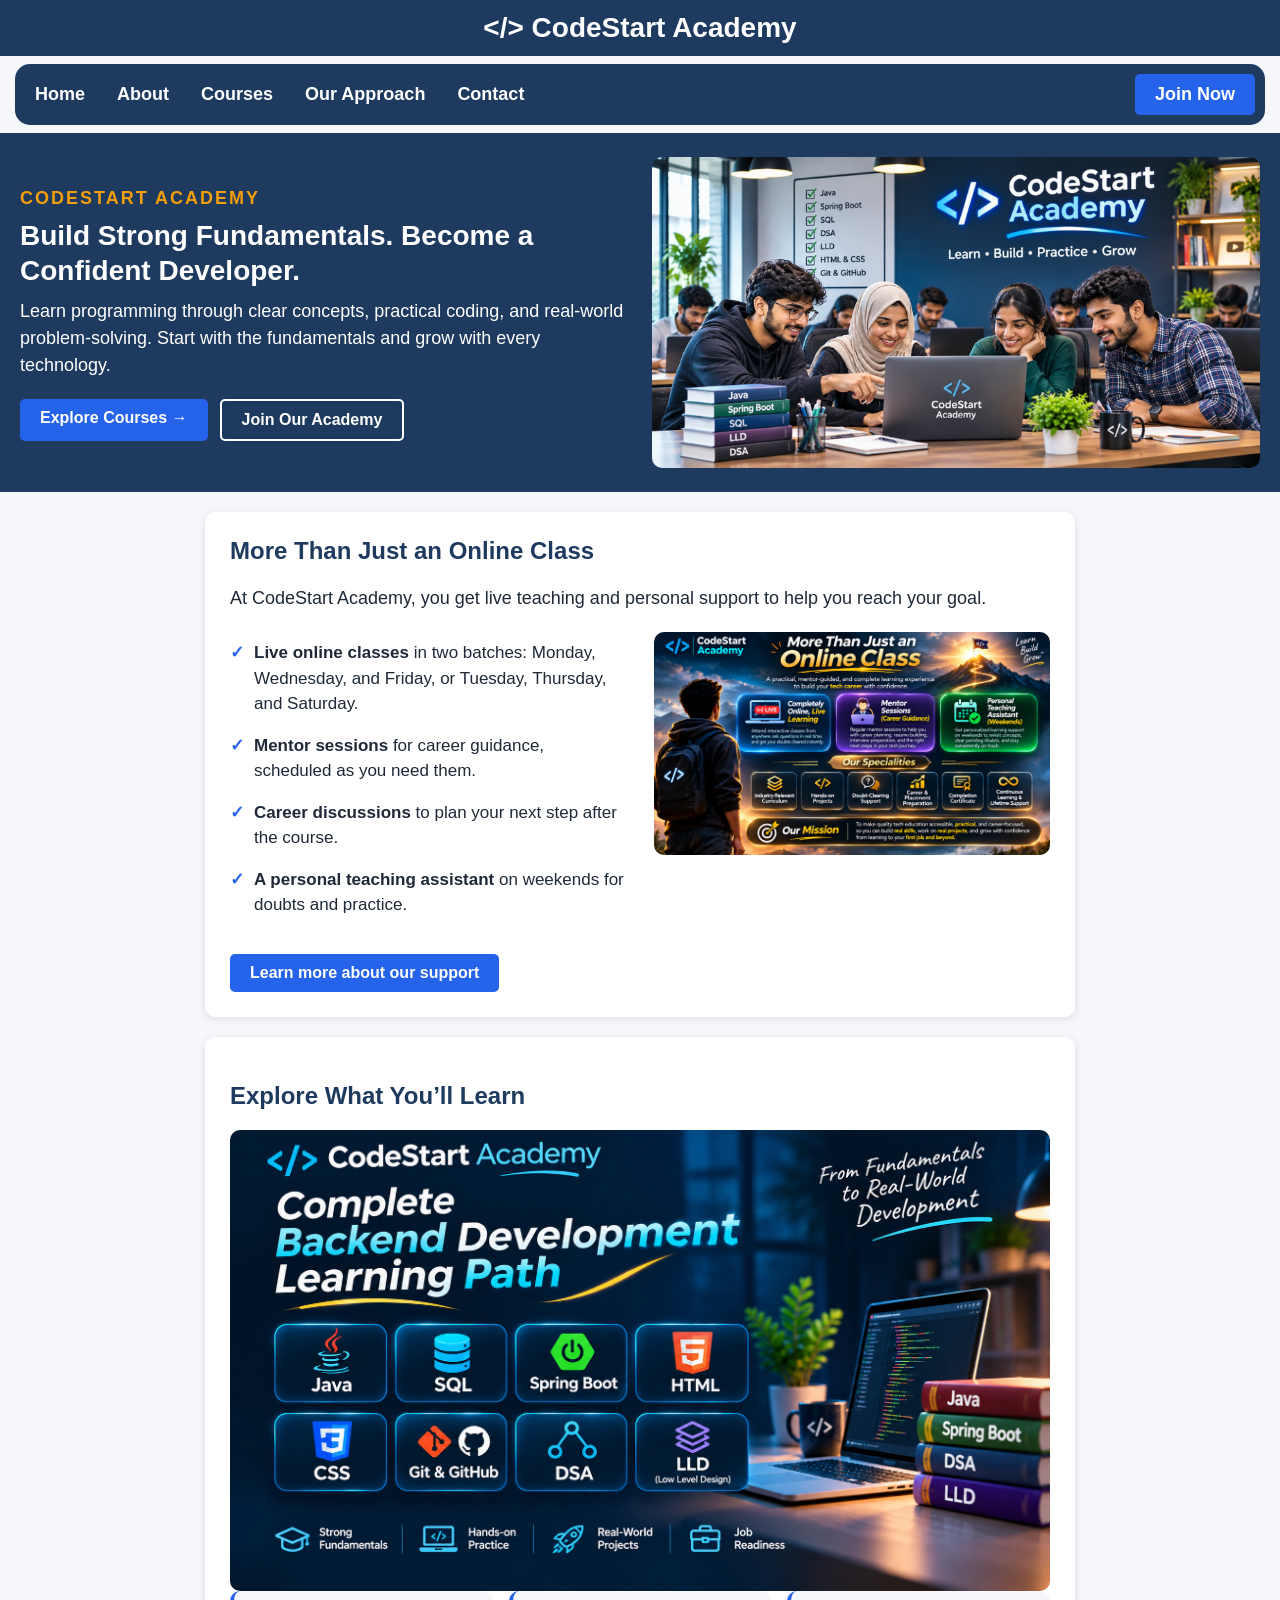
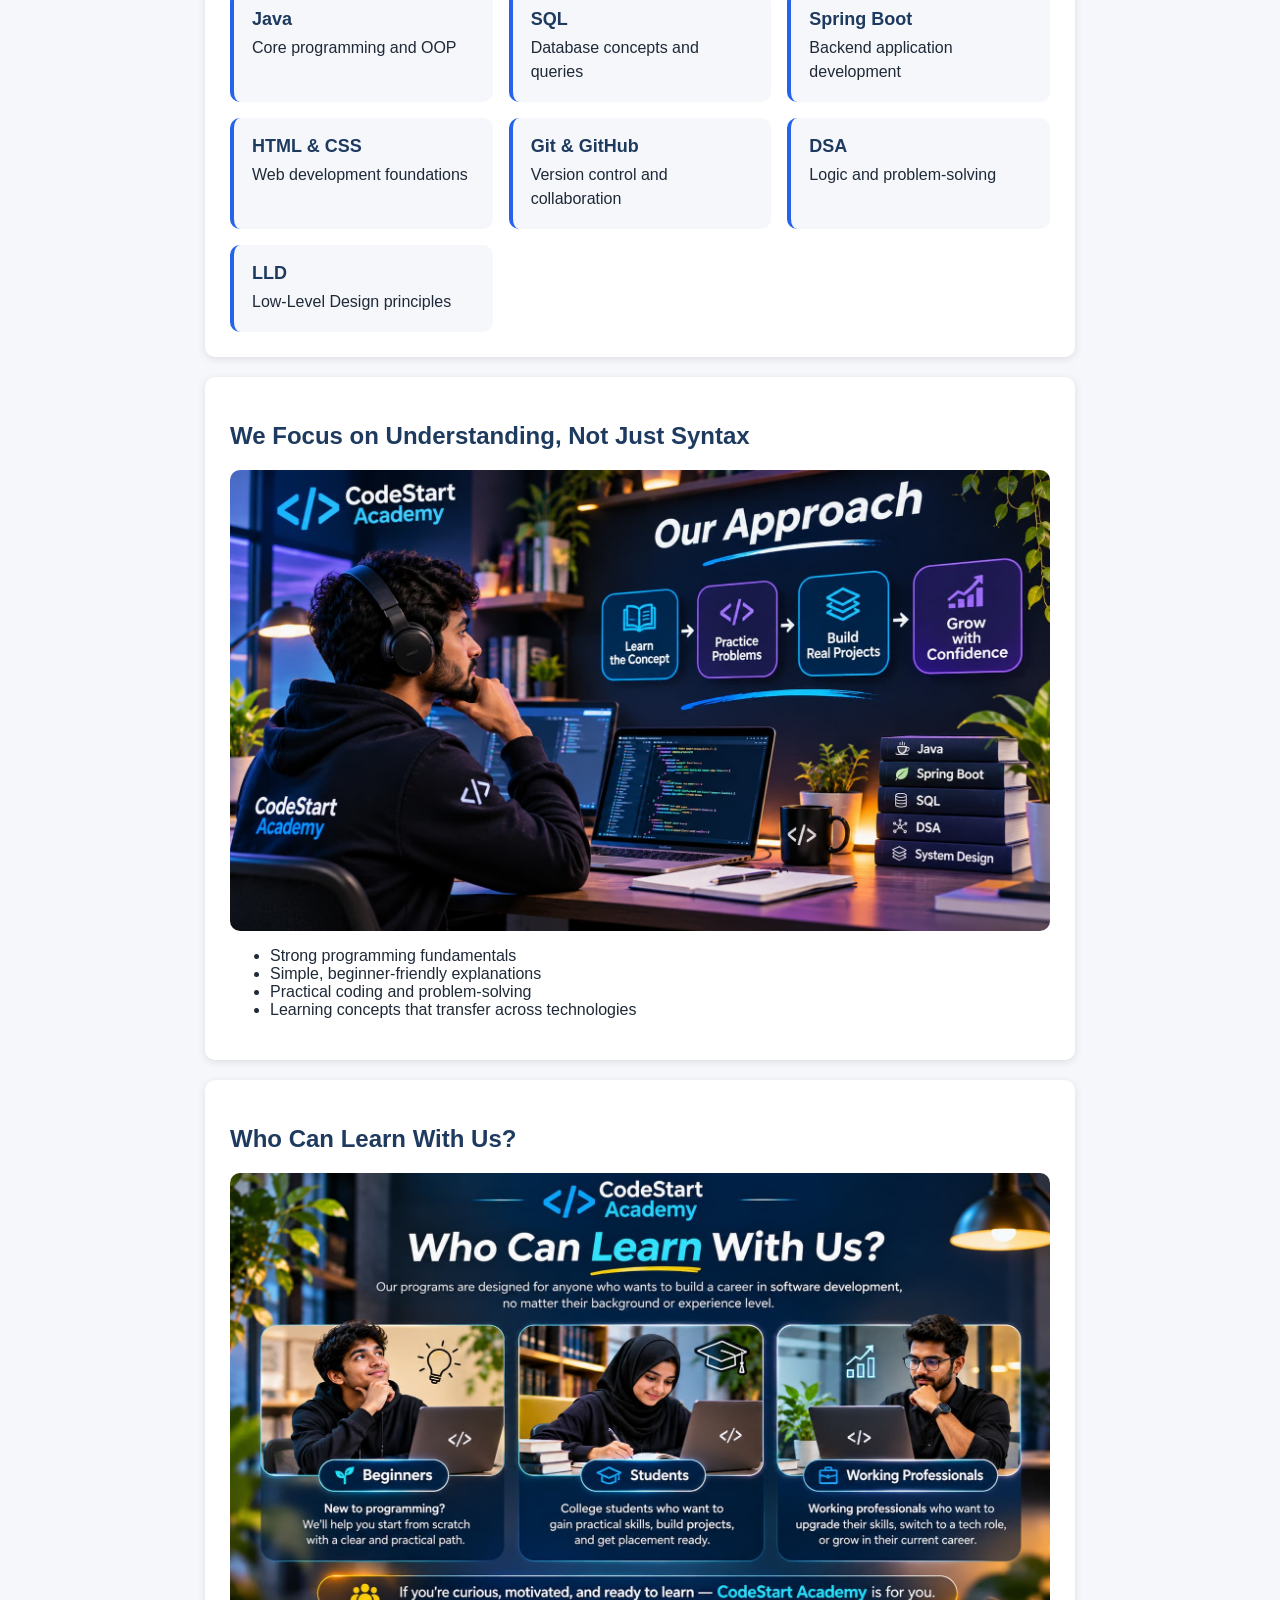
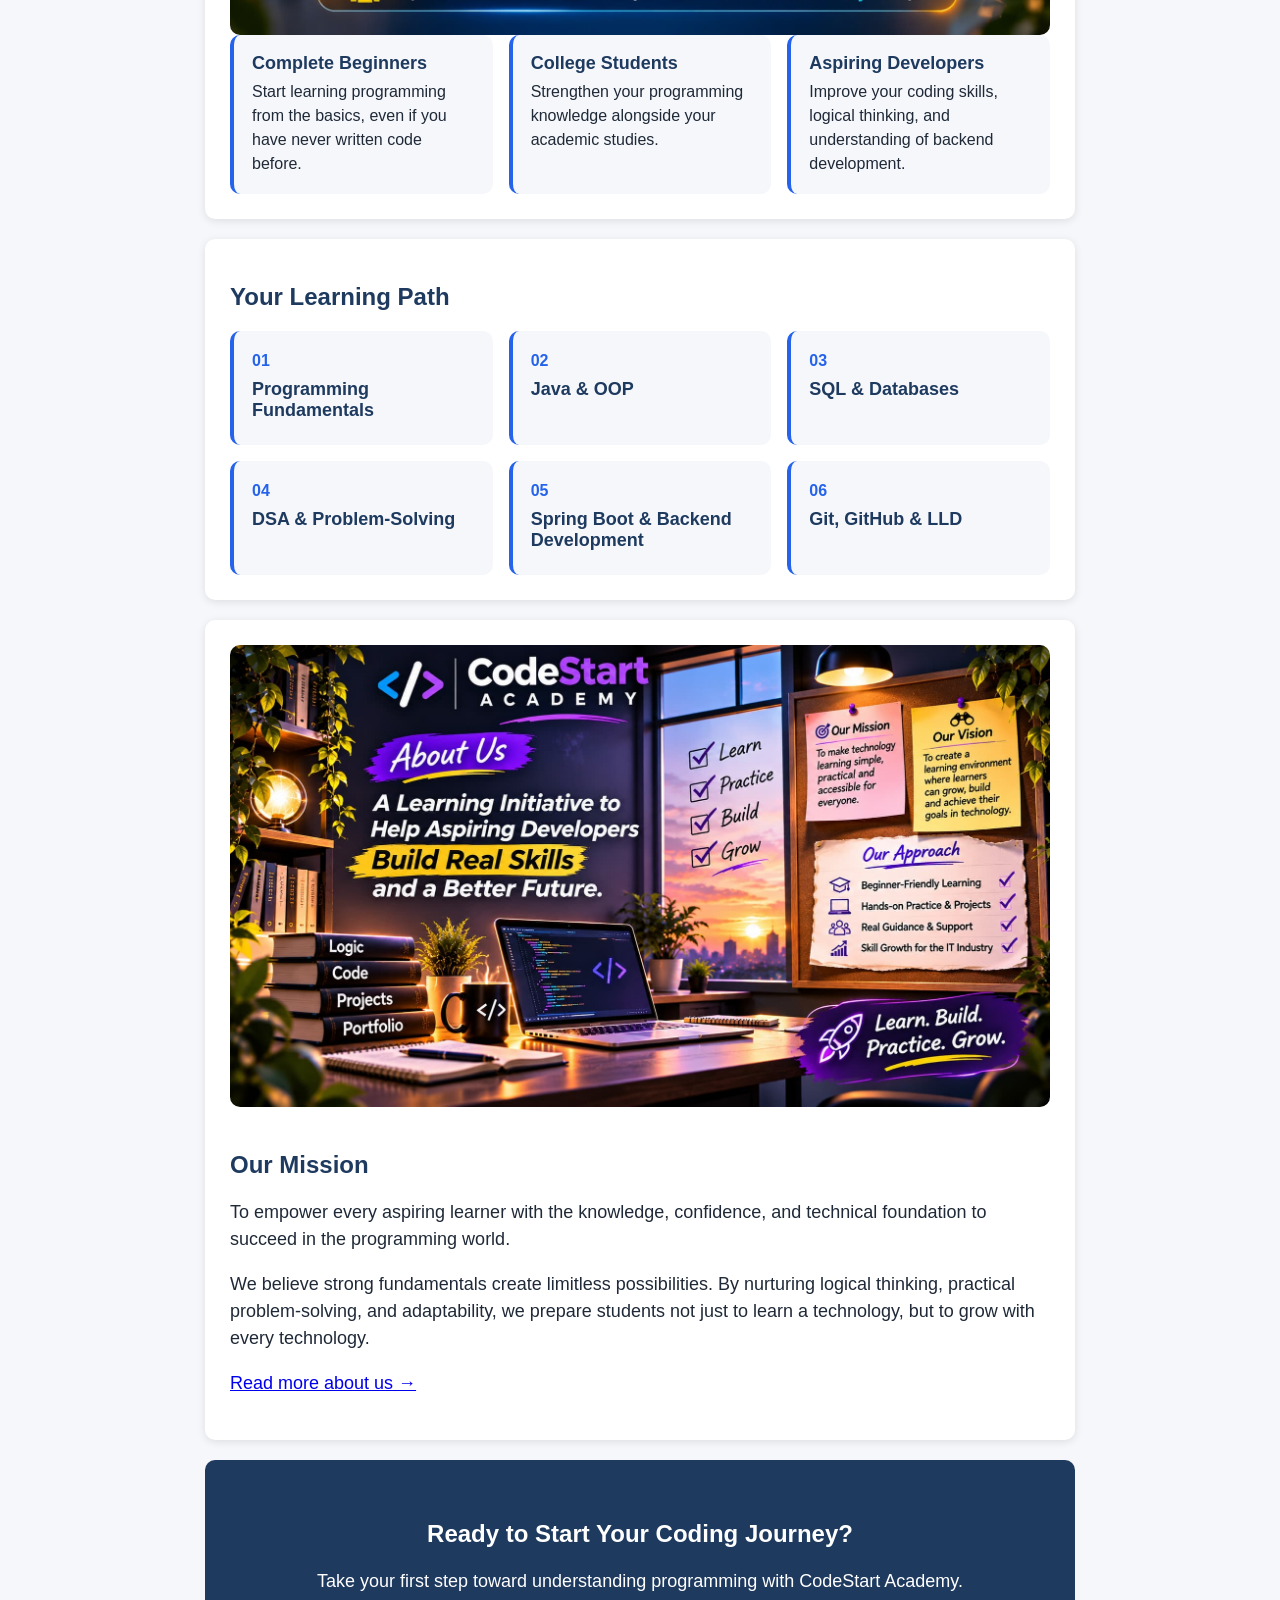
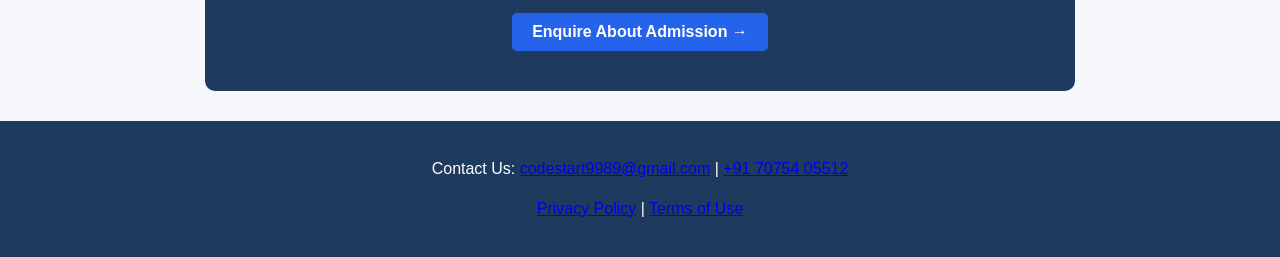
==== index.html @ b0acc940 "Fix support section text colour, full image and button placement" ====
<!DOCTYPE html>
<html lang="en">
  <head>
    <meta charset="UTF-8">
    <meta name="viewport" content="width=device-width, initial-scale=1.0">
    <meta name="description" content="CodeStart Academy teaches Java, SQL, Spring Boot, Low Level Design, DSA, HTML and CSS through clear concepts and practical coding.">
    <meta property="og:title" content="CodeStart Academy | Online Coding Courses">
    <meta property="og:description" content="Build strong fundamentals and become a confident developer. Live online courses in Java, SQL, Spring Boot and more.">
    <meta property="og:type" content="website">
    <title>CodeStart Academy | Online Java, SQL and Spring Boot Courses</title>
    <link rel="stylesheet" href="style.css">
  </head>
  <body>

    <header>
      <h1>&lt;/&gt; CodeStart Academy</h1>
    </header>

    <nav>
      <a href="index.html" aria-current="page">Home</a>
      <a href="about.html">About</a>
      <a href="courses.html">Courses</a>
      <a href="#approach">Our Approach</a>
      <a href="contact.html">Contact</a>
      <a href="contact.html" class="btn join-btn">Join Now</a>
    </nav>

    <section class="home-hero">
      <div class="hero-text">
        <p class="eyebrow">CodeStart Academy</p>
        <h2 class="hero-title">Build Strong Fundamentals. Become a Confident Developer.</h2>
        <p>Learn programming through clear concepts, practical coding, and real-world problem-solving. Start with the fundamentals and grow with every technology.</p>
        <div class="hero-buttons">
          <a href="courses.html" class="btn">Explore Courses &rarr;</a>
          <a href="contact.html" class="btn btn-outline">Join Our Academy</a>
        </div>
      </div>
      <img src="images/hero-classroom.jpg"
           alt="Students learning to code on laptops"
           width="1200" height="500" class="hero-img">
    </section>

    <main>
<section class="home-block support-section">
  <h2>More Than Just an Online Class</h2>
  <p>At CodeStart Academy, you get live teaching and personal support to help you reach your goal.</p>

  <div class="support-grid">
    <ul class="support-list">
      <li><strong>Live online classes</strong> in two batches: Monday, Wednesday, and Friday, or Tuesday, Thursday, and Saturday.</li>
      <li><strong>Mentor sessions</strong> for career guidance, scheduled as you need them.</li>
      <li><strong>Career discussions</strong> to plan your next step after the course.</li>
      <li><strong>A personal teaching assistant</strong> on weekends for doubts and practice.</li>
    </ul>
    <img src="images/about-support.jpg"
         alt="Student getting career guidance from a mentor during an online session"
         width="600" height="400" class="support-img">
  </div>

  <div class="support-action">
    <a href="about.html" class="btn">Learn more about our support</a>
  </div>
</section>

      <section id="courses" class="home-block">
        <h2>Explore What You&rsquo;ll Learn</h2>

        <div class="course-picker">
          <img src="images/course-package.jpg"
               alt="Laptop with code, database tables and algorithm notes"
               width="900" height="450" class="hero-img">
          <div class="card-grid">
            <a href="#detail-java" class="mini-card">
              <h3>Java</h3>
              <p>Core programming and OOP</p>
            </a>
            <a href="#detail-sql" class="mini-card">
              <h3>SQL</h3>
              <p>Database concepts and queries</p>
            </a>
            <a href="#detail-springboot" class="mini-card">
              <h3>Spring Boot</h3>
              <p>Backend application development</p>
            </a>
            <a href="#detail-html-css" class="mini-card">
              <h3>HTML &amp; CSS</h3>
              <p>Web development foundations</p>
            </a>
            <a href="#detail-git" class="mini-card">
              <h3>Git &amp; GitHub</h3>
              <p>Version control and collaboration</p>
            </a>
            <a href="#detail-dsa" class="mini-card">
              <h3>DSA</h3>
              <p>Logic and problem-solving</p>
            </a>
            <a href="#detail-lld" class="mini-card">
              <h3>LLD</h3>
              <p>Low-Level Design principles</p>
            </a>
          </div>
        </div>

        <article class="course-item course-detail" id="detail-java">
          <img src="images/course-java.jpg" alt="Java code on a laptop screen" width="900" height="500">
          <h3>Java</h3>
          <p><strong>Duration:</strong> 3 months | <strong>Fee:</strong> Rs. 3,500</p>
          <h4>Syllabus</h4>
          <ul class="syllabus">
            <li>Java basics: variables, data types, operators, and control flow</li>
            <li>Methods, arrays, and strings</li>
            <li>Object-oriented programming: classes, objects, inheritance, polymorphism</li>
            <li>Exception handling and file handling</li>
            <li>Collections framework: List, Set, Map</li>
            <li>Java 8 features: lambdas and streams</li>
            <li>Mini project</li>
          </ul>
          <a href="contact.html" class="btn">Enquire</a>
          <p><a href="#courses">&larr; Back to all courses</a></p>
        </article>

        <article class="course-item course-detail" id="detail-sql">
          <img src="images/course-sql.jpg" alt="Database tables on a computer screen" width="900" height="500">
          <h3>SQL</h3>
          <p><strong>Duration:</strong> 1.5 months | <strong>Fee:</strong> Rs. 3,000</p>
          <h4>Syllabus</h4>
          <ul class="syllabus">
            <li>Introduction to databases and relational concepts</li>
            <li>SELECT, WHERE, ORDER BY, GROUP BY, HAVING</li>
            <li>Joins: inner, left, right, and self joins</li>
            <li>Subqueries and aggregate functions</li>
            <li>Creating tables, primary and foreign keys, constraints</li>
            <li>Normalisation and database design</li>
            <li>Indexes, views, and transactions</li>
            <li>Mini project</li>
          </ul>
          <a href="contact.html" class="btn">Enquire</a>
          <p><a href="#courses">&larr; Back to all courses</a></p>
        </article>

        <article class="course-item course-detail" id="detail-springboot">
          <img src="images/course-springboot.jpg" alt="Developer working on a software project" width="900" height="500">
          <h3>Spring Boot</h3>
          <p><strong>Duration:</strong> 2 months | <strong>Fee:</strong> Rs. 2,500</p>
          <h4>Syllabus</h4>
          <ul class="syllabus">
            <li>Spring framework basics and dependency injection</li>
            <li>Creating a Spring Boot project</li>
            <li>Building REST APIs</li>
            <li>Spring Data JPA and connecting to MySQL</li>
            <li>Validation and error handling</li>
            <li>Spring Security basics</li>
            <li>Testing and deploying the application</li>
            <li>Capstone project</li>
          </ul>
          <a href="contact.html" class="btn">Enquire</a>
          <p><a href="#courses">&larr; Back to all courses</a></p>
        </article>

        <article class="course-item course-detail" id="detail-html-css">
          <img src="images/course-html-css.jpg" alt="Website layout on a laptop" width="900" height="500">
          <h3>HTML &amp; CSS</h3>
          <p><strong>Duration:</strong> 1.5 months | <strong>Fee:</strong> Rs. 3,000</p>
          <h4>Syllabus</h4>
          <ul class="syllabus">
            <li>HTML structure, text, lists, and links</li>
            <li>Images, tables, and forms</li>
            <li>CSS selectors, colours, and fonts</li>
            <li>Box model, spacing, and borders</li>
            <li>Flexbox and CSS Grid layouts</li>
            <li>Responsive design with media queries</li>
            <li>Mini project: build a complete website</li>
          </ul>
          <a href="contact.html" class="btn">Enquire</a>
          <p><a href="#courses">&larr; Back to all courses</a></p>
        </article>

        <article class="course-item course-detail" id="detail-git">
          <h3>Git &amp; GitHub</h3>
          <p><strong>Duration:</strong> 2 weeks | <strong>Fee:</strong> Rs. 1,500</p>
          <h4>Syllabus</h4>
          <ul class="syllabus">
            <li>Git basics: init, add, commit, status, and history</li>
            <li>Branches and merging</li>
            <li>Working with GitHub: clone, push, and pull</li>
            <li>Pull requests and collaboration</li>
            <li>Using Git in a real project</li>
          </ul>
          <a href="contact.html" class="btn">Enquire</a>
          <p><a href="#courses">&larr; Back to all courses</a></p>
        </article>

        <article class="course-item course-detail" id="detail-dsa">
          <img src="images/course-dsa.jpg" alt="Algorithm notes on a whiteboard" width="900" height="500">
          <h3>Data Structures and Algorithms</h3>
          <p><strong>Duration:</strong> 3 months | <strong>Fee:</strong> Rs. 12,000</p>
          <h4>Syllabus</h4>
          <ul class="syllabus">
            <li>Time and space complexity (Big O)</li>
            <li>Arrays, strings, and two-pointer techniques</li>
            <li>Linked lists, stacks, and queues</li>
            <li>Hashing and HashMap problems</li>
            <li>Trees and binary search trees</li>
            <li>Graphs: BFS and DFS</li>
            <li>Sorting, searching, and recursion</li>
            <li>Dynamic programming basics</li>
          </ul>
          <a href="contact.html" class="btn">Enquire</a>
          <p><a href="#courses">&larr; Back to all courses</a></p>
        </article>

        <article class="course-item course-detail" id="detail-lld">
          <img src="images/course-lld.jpg" alt="System design diagram on a board" width="900" height="500">
          <h3>Low Level Design</h3>
          <p><strong>Duration:</strong> 1.5 months | <strong>Fee:</strong> Rs. 6,000</p>
          <h4>Syllabus</h4>
          <ul class="syllabus">
            <li>Object-oriented design principles</li>
            <li>SOLID principles with examples</li>
            <li>UML class and sequence diagrams</li>
            <li>Common design patterns: Factory, Strategy, Observer, Singleton</li>
            <li>Case studies: parking lot, library system, elevator system</li>
            <li>Designing a complete system from requirements</li>
          </ul>
          <a href="contact.html" class="btn">Enquire</a>
          <p><a href="#courses">&larr; Back to all courses</a></p>
        </article>
      </section>

      <section id="approach" class="home-block">
        <h2>We Focus on Understanding, Not Just Syntax</h2>
        <img src="images/approach-coding.jpg"
             alt="Student solving a coding problem on a laptop"
             width="900" height="450" class="hero-img">
        <ul>
          <li>Strong programming fundamentals</li>
          <li>Simple, beginner-friendly explanations</li>
          <li>Practical coding and problem-solving</li>
          <li>Learning concepts that transfer across technologies</li>
        </ul>
      </section>

      <section class="home-block">
        <h2>Who Can Learn With Us?</h2>
        <img src="images/who-can-learn.jpg"
             alt="Students of different backgrounds learning together"
             width="900" height="400" class="hero-img">

        <div class="card-grid">
          <div class="mini-card">
            <h3>Complete Beginners</h3>
            <p>
              Start learning programming from the basics,
              even if you have never written code before.
            </p>
          </div>

          <div class="mini-card">
            <h3>College Students</h3>
            <p>
              Strengthen your programming knowledge
              alongside your academic studies.
            </p>
          </div>

          <div class="mini-card">
            <h3>Aspiring Developers</h3>
            <p>
              Improve your coding skills, logical thinking,
              and understanding of backend development.
            </p>
          </div>
        </div>
      </section>

      <section id="path" class="home-block">
        <h2>Your Learning Path</h2>
        <div class="card-grid">
          <div class="mini-card">
            <p class="step-no">01</p>
            <h3>Programming Fundamentals</h3>
          </div>
          <div class="mini-card">
            <p class="step-no">02</p>
            <h3>Java &amp; OOP</h3>
          </div>
          <div class="mini-card">
            <p class="step-no">03</p>
            <h3>SQL &amp; Databases</h3>
          </div>
          <div class="mini-card">
            <p class="step-no">04</p>
            <h3>DSA &amp; Problem-Solving</h3>
          </div>
          <div class="mini-card">
            <p class="step-no">05</p>
            <h3>Spring Boot &amp; Backend Development</h3>
          </div>
          <div class="mini-card">
            <p class="step-no">06</p>
            <h3>Git, GitHub &amp; LLD</h3>
          </div>
        </div>
      </section>

      <section id="about" class="home-block split">
        <img src="images/about-team.jpg"
             alt="Students and trainer in a discussion at CodeStart Academy">
        <div>
          <h2>Our Mission</h2>
          <p>To empower every aspiring learner with the knowledge, confidence, and technical foundation to succeed in the programming world.</p>
          <p>We believe strong fundamentals create limitless possibilities. By nurturing logical thinking, practical problem-solving, and adaptability, we prepare students not just to learn a technology, but to grow with every technology.</p>
          <p><a href="about.html">Read more about us &rarr;</a></p>
        </div>
      </section>

      <section class="cta-box">
        <h2>Ready to Start Your Coding Journey?</h2>
        <p>Take your first step toward understanding programming with CodeStart Academy.</p>
        <a href="contact.html" class="btn">Enquire About Admission &rarr;</a>
      </section>

    </main>

    <footer>
      <p>
        Contact Us:
        <a href="mailto:codestart9989@gmail.com">codestart9989@gmail.com</a> |
        <a href="tel:+917075405512">+91 70754 05512</a>
      </p>
      <p>
        <a href="privacy.html">Privacy Policy</a> |
        <a href="terms.html">Terms of Use</a>
      </p>
    </footer>

  </body>
</html>
---- style.css ----
*,
*::before,
*::after {
  box-sizing: border-box;
}

img,
iframe,
video {
  max-width: 100%;
  height: auto;
}
:root {
  --color-primary: #1e3a5f;
  --color-accent: #2563eb;
  --color-accent-dark: #1d4ed8;
  --color-highlight: #f59e0b;
  --color-text: #1f2937;
  --color-muted: #6b7280;
  --color-bg: #f5f7fb;
  --color-white: #ffffff;
}

body {
  background-color: var(--color-bg);
  color: var(--color-text);
  font-family: Arial, sans-serif;
  margin: 0;
}

header h1 {
  color: var(--color-white);
  background-color: var(--color-primary);
  padding: 20px;
  margin: 0 0 20px 0;
  font-size: 36px;
  font-weight: bold;
  text-align: center;
  font-family: Arial, sans-serif;
}

p {
  color: var(--color-text);
  font-size: 18px;
  line-height: 1.5;
}

nav {
  display: flex;
  flex-wrap: wrap;
  gap: 12px;
  justify-content: center;
  align-items: center;
  padding: 15px;
  background-color: var(--color-primary);
  border-radius: 15px;
  margin: 0 15px;
}

nav a {
  text-decoration: none;
  color: var(--color-white);
  font-size: 18px;
  font-weight: bold;
  padding: 10px;
  border-radius: 5px;
  transition: background-color 0.3s ease, color 0.3s ease;
}

nav a:hover {
  background-color: var(--color-accent);
  color: var(--color-white);
}

@media (max-width: 600px) {
  nav {
    flex-direction: row;
    flex-wrap: wrap;
    gap: 6px;
    margin: 0 8px;
    padding: 10px;
  }

  nav a {
    font-size: 15px;
    padding: 8px;
  }
}

main {
  max-width: 900px;
  margin: 0 auto;
  padding: 0 15px;
}

section {
  background-color: var(--color-white);
  padding: 25px;
  margin: 20px 0;
  border-radius: 10px;
  box-shadow: 0 2px 8px rgba(0, 0, 0, 0.1);
}

h2 {
  color: var(--color-primary);
}

button {
  background-color: var(--color-accent);
  color: var(--color-white);
  border: none;
  padding: 10px 20px;
  border-radius: 5px;
  cursor: pointer;
  font-size: 16px;
  transition: background-color 0.3s ease;
}

button:hover {
  background-color: var(--color-accent-dark);
}

.course-card {
  background-color: #e5e7eb;
  padding: 10px;
  border-radius: 10px;
  margin-bottom: 5px;
  transition: background-color 0.3s ease;
}

.course-card:hover {
  background-color: #d1fae5;
}

#courses ul {
  list-style-type: none;
  padding: 0;
}

.radio-options {
  display: flex;
  align-items: center;
  gap: 10px;
  margin-bottom: 10px;
}

.radio-options input {
  width: auto;
  margin: 0;
}

.radio-options label {
  display: inline;
  margin-bottom: 0;
}

img {
  max-width: 100%;
  height: auto;
}

input:not([type="radio"]) {
  width: 100%;
  box-sizing: border-box;
  padding: 10px;
  border: 1px solid #9ca3af;
  border-radius: 5px;
  margin-bottom: 15px;
}

input:focus {
  outline: none;
  border: 2px solid var(--color-accent);
}

label {
  display: block;
  margin-bottom: 5px;
}

form {
  width: 100%;
  max-width: 400px;
  box-sizing: border-box;
  margin: 0 auto;
  padding: 20px;
  border-radius: 10px;
  background-color: var(--color-white);
  box-shadow: 0 2px 8px rgba(0, 0, 0, 0.1);
}

footer {
  text-align: center;
  padding: 20px;
  margin-top: 30px;
  background-color: var(--color-primary);
  color: var(--color-white);
}

footer p {
  color: var(--color-white);
  font-size: 16px;
}
.form-group {
  margin-bottom: 15px;
}

fieldset {
  border: 1px solid #d1d5db;
  border-radius: 8px;
  padding: 15px;
  margin: 0 0 15px 0;
}

legend {
  font-weight: bold;
  color: var(--color-primary);
  padding: 0 5px;
}
.whatsapp-float {
  position: fixed;
  bottom: 20px;
  right: 20px;
  z-index: 1000;
  background-color: #25d366;
  color: var(--color-white);
  padding: 12px 18px;
  border-radius: 30px;
  font-weight: bold;
  text-decoration: none;
  box-shadow: 0 4px 12px rgba(0, 0, 0, 0.25);
}

.whatsapp-float:hover {
  background-color: #1ebe57;
}
iframe {
  max-width: 100%;
  border-radius: 10px;
}
.hero-img {
  width: 100%;
  height: auto;
  border-radius: 10px;
  display: block;
}

.hero {
  margin: 20px 0;
}

.btn {
  display: inline-block;
  background-color: var(--color-accent);
  color: var(--color-white);
  padding: 10px 20px;
  border-radius: 5px;
  text-decoration: none;
  font-weight: bold;
}

.btn:hover {
  background-color: var(--color-accent-dark);
}

.course-grid {
  display: grid;
  grid-template-columns: repeat(auto-fit, minmax(220px, 1fr));
  gap: 16px;
  list-style: none;
  padding: 0;
}

.course-card img {
  width: 100%;
  height: 140px;
  object-fit: cover;
  border-radius: 8px;
  margin-bottom: 10px;
}

.faculty-card {
  display: flex;
  gap: 20px;
  align-items: flex-start;
  flex-wrap: wrap;
}

.faculty-photo {
  width: 160px;
  height: 160px;
  object-fit: cover;
  border-radius: 50%;
}
select {
  width: 100%;
  box-sizing: border-box;
  padding: 10px;
  border: 1px solid #9ca3af;
  border-radius: 5px;
  margin-bottom: 15px;
  background-color: var(--color-white);
}
@media (max-width: 600px) {
  header h1 {
    font-size: 26px;
    padding: 15px;
  }

  h2 {
    font-size: 22px;
  }

  p {
    font-size: 16px;
  }

  section {
    padding: 18px;
  }
}
input,
select,
textarea,
button {
  min-height: 44px;
  font-size: 16px;
}

button {
  width: 100%;
}
.course-item {
  background-color: var(--color-white);
  border-radius: 10px;
  box-shadow: 0 2px 8px rgba(0, 0, 0, 0.1);
  padding: 20px 20px 28px 20px;
  display: flex;
  flex-direction: column;
  gap: 16px;
}

.course-item img {
  width: 100%;
  height: auto;
  display: block;
  border-radius: 8px;
}

.course-info {
  width: 100%;
}

.course-info .btn {
  display: inline-block;
  margin-top: 16px;
  margin-bottom: 8px;
}
.package {
  border: 2px solid var(--color-accent);
}

.package .btn {
  margin-top: 12px;
}
.tag {
  display: inline-block;
  background-color: var(--color-accent);
  color: var(--color-white);
  padding: 4px 12px;
  border-radius: 20px;
  font-size: 14px;
  font-weight: bold;
}
/* Homepage layout */
.home-hero {
  background-color: var(--color-primary);
  color: var(--color-white);
  text-align: center;
  padding: 50px 20px 40px 20px;
  margin: 0;
  border-radius: 0;
  box-shadow: none;
}

.home-hero .eyebrow {
  color: var(--color-highlight);
  font-weight: bold;
  letter-spacing: 2px;
  text-transform: uppercase;
  margin: 0 0 10px 0;
}

.hero-title {
  color: var(--color-white);
  font-size: 34px;
  line-height: 1.25;
  margin: 0 0 16px 0;
}

.home-hero p {
  color: var(--color-white);
  max-width: 720px;
  margin: 0 auto 20px auto;
}

.hero-buttons {
  display: flex;
  flex-wrap: wrap;
  gap: 12px;
  justify-content: center;
  margin-bottom: 24px;
}

.btn-outline {
  background-color: transparent;
  border: 2px solid var(--color-white);
}

.btn-outline:hover {
  background-color: var(--color-white);
  color: var(--color-primary);
}

.join-btn {
  margin-left: auto;
}

.home-block {
  margin: 20px 0;
}

.card-grid {
  display: grid;
  grid-template-columns: repeat(auto-fit, minmax(200px, 1fr));
  gap: 16px;
}

.mini-card {
  display: block;
  background-color: var(--color-bg);
  border-left: 4px solid var(--color-accent);
  border-radius: 10px;
  padding: 18px;
  text-decoration: none;
  color: var(--color-text);
}

.mini-card:hover {
  background-color: #e0ecff;
}

.mini-card h3 {
  margin: 0 0 6px 0;
  color: var(--color-primary);
  font-size: 18px;
}

.mini-card p {
  margin: 0;
  font-size: 16px;
}

.step-no {
  font-size: 24px;
  font-weight: bold;
  color: var(--color-accent) !important;
  margin: 0 0 6px 0 !important;
}

.split {
  display: flex;
  flex-wrap: wrap;
  gap: 24px;
  align-items: center;
}

.split img {
  flex: 1 1 300px;
  width: 100%;
  height: auto;
  border-radius: 10px;
}

.split div {
  flex: 1 1 300px;
}

.cta-box {
  background-color: var(--color-primary);
  color: var(--color-white);
  text-align: center;
  padding: 40px 25px;
  border-radius: 10px;
  margin: 20px 0;
  box-shadow: none;
}

.cta-box h2 {
  color: var(--color-white);
}

.cta-box p {
  color: var(--color-white);
}
/* Show only the chosen course on the homepage */
.course-detail {
  display: none;
  scroll-margin-top: 20px;
}

.course-detail:target {
  display: block;
}

body:has(.course-detail:target) .course-picker {
  display: none;
}
/* Tighter header, nav and hero */
header h1 {
  padding: 12px;
  margin: 0;
  font-size: 28px;
}

nav {
  margin: 8px 15px;
  padding: 10px;
}

.home-hero {
  display: grid;
  grid-template-columns: 1fr 1fr;
  gap: 24px;
  align-items: center;
  text-align: left;
  padding: 24px 20px;
  margin: 0;
}

.home-hero .eyebrow {
  margin-bottom: 6px;
}

.home-hero .hero-title {
  font-size: 28px;
  margin-bottom: 10px;
}

.hero-text .hero-buttons {
  justify-content: flex-start;
  margin-bottom: 0;
}

.home-hero .hero-img {
  width: 100%;
  height: auto;
  border-radius: 10px;
}

@media (max-width: 700px) {
  .home-hero {
    grid-template-columns: 1fr;
    text-align: center;
  }

  .hero-text .hero-buttons {
    justify-content: center;
  }
}
/* Bigger gallery photos */
.gallery-grid {
  grid-template-columns: repeat(auto-fit, minmax(300px, 1fr));
}

.gallery-card a {
  display: block;
  cursor: zoom-in;
}

.gallery-card img {
  height: 260px;
}

/* Full-size photo viewer (opens when a photo is clicked) */
.lightbox {
  display: none;
  position: fixed;
  inset: 0;
  z-index: 2000;
  background-color: rgba(0, 0, 0, 0.9);
  align-items: center;
  justify-content: center;
  padding: 20px;
}

.lightbox:target {
  display: flex;
}

.lightbox img {
  max-width: 95vw;
  max-height: 85vh;
  width: auto;
  height: auto;
  border-radius: 8px;
}

.lightbox .close {
  position: absolute;
  top: 20px;
  right: 24px;
  color: var(--color-white);
  font-size: 20px;
  font-weight: bold;
  text-decoration: none;
}
/* Lightbox: fit the whole photo inside the screen */
.lightbox {
  position: fixed;
  top: 0;
  left: 0;
  width: 100vw;
  height: 100vh;
  height: 100dvh;
  z-index: 2000;
  background-color: rgba(0, 0, 0, 0.92);
  display: none;
  align-items: center;
  justify-content: center;
  padding: 60px 16px 16px 16px;
  box-sizing: border-box;
}

.lightbox:target {
  display: flex;
}

.lightbox img {
  display: block;
  width: auto;
  height: auto;
  max-width: 100%;
  max-height: 100%;
  object-fit: contain;
  border-radius: 8px;
}

.lightbox .close {
  position: absolute;
  top: 16px;
  right: 20px;
  color: var(--color-white);
  font-size: 20px;
  font-weight: bold;
  text-decoration: none;
  z-index: 2001;
}
.highlight-box {
  background-color: #eef4ff;
  border-left: 6px solid var(--color-accent);
  border-radius: 10px;
  padding: 20px;
  margin: 20px 0;
}

.highlight-box h3 {
  color: var(--color-primary);
  margin-top: 0;
}

.highlight-box img {
  margin: 12px 0;
}
/* Support section: a normal page section */
.support-section h2 {
  margin-top: 0;
}

.support-grid {
  display: grid;
  grid-template-columns: 1fr 1fr;
  gap: 28px;
  align-items: center;
}

.support-list {
  list-style: none;
  padding: 0;
  margin: 0 0 20px 0;
}

.support-list li {
  padding: 8px 0 8px 24px;
  position: relative;
  line-height: 1.5;
}

.support-list li::before {
  content: "\2713";
  position: absolute;
  left: 0;
  color: var(--color-accent);
  font-weight: bold;
}

.support-img {
  width: 100%;
  height: auto;
  border-radius: 10px;
}

@media (max-width: 700px) {
  .support-grid {
    grid-template-columns: 1fr;
  }
}
/* More Than Just an Online Class: normal section */
.support-section h2 {
  color: var(--color-primary);
  margin-top: 0;
}

.support-section > p {
  color: var(--color-text);
}

.support-grid {
  display: grid;
  grid-template-columns: 1fr 1fr;
  gap: 28px;
  align-items: start;
  margin-top: 20px;
}

.support-list {
  list-style: none;
  padding: 0;
  margin: 0;
}

.support-list li {
  color: var(--color-text);
  font-size: 17px;
  line-height: 1.5;
  padding: 8px 0 8px 24px;
  position: relative;
}

.support-list li::before {
  content: "\2713";
  position: absolute;
  left: 0;
  color: var(--color-accent);
  font-weight: bold;
}

.support-img {
  display: block;
  width: 100%;
  height: auto;
  border-radius: 10px;
}

.support-action {
  margin-top: 28px;
}

@media (max-width: 700px) {
  .support-grid {
    grid-template-columns: 1fr;
  }
}
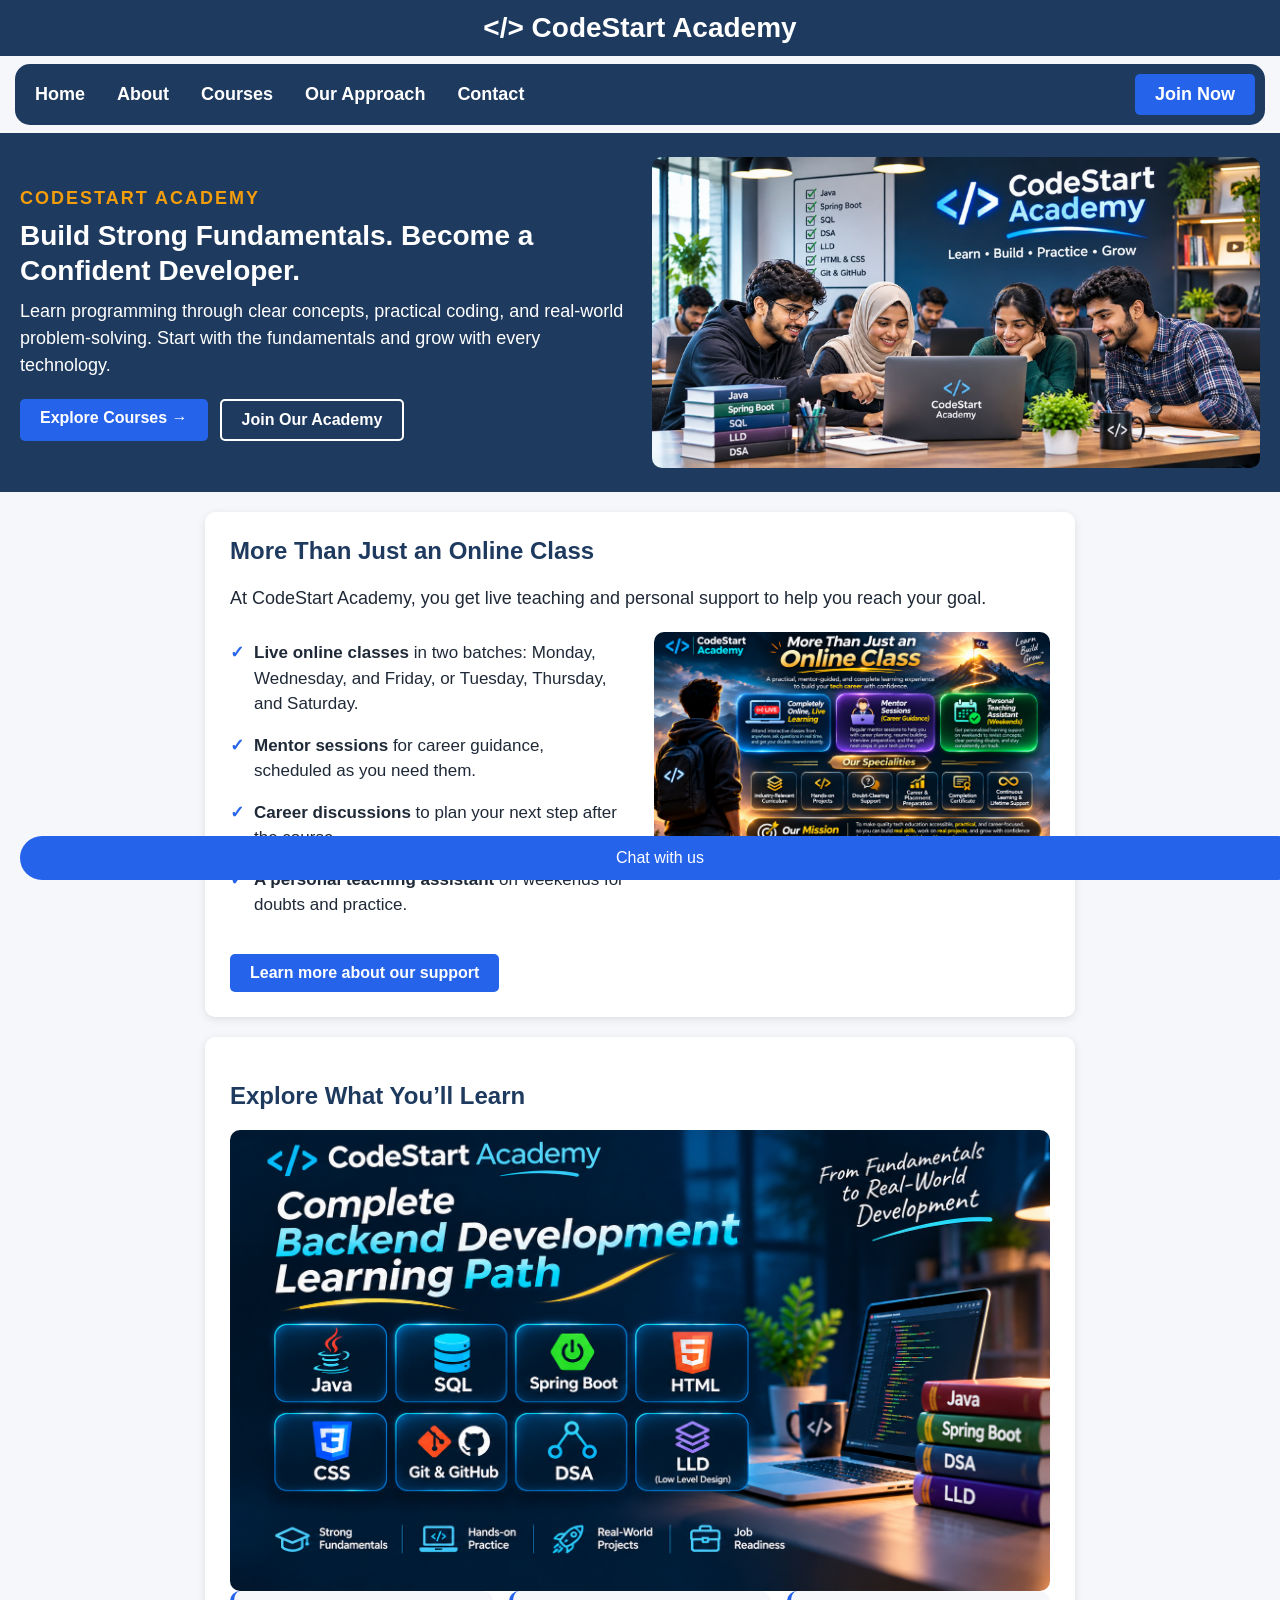
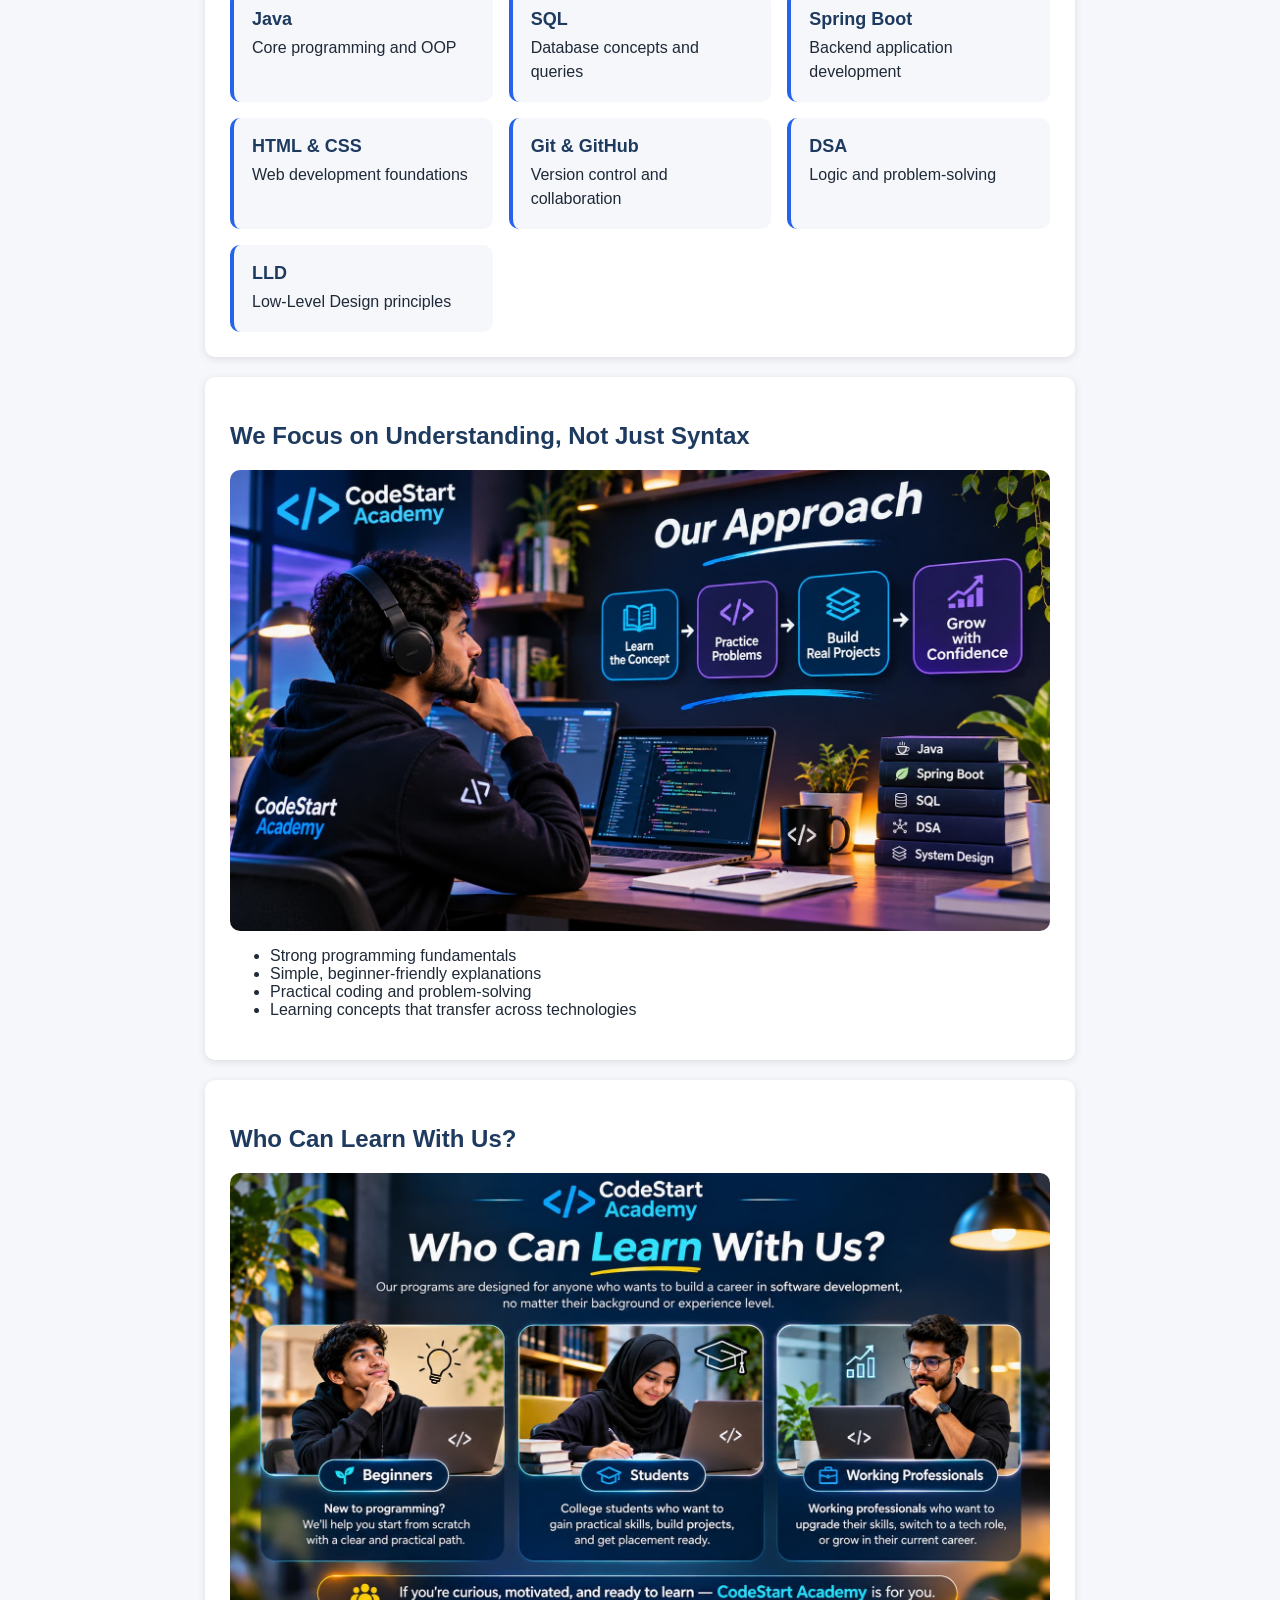
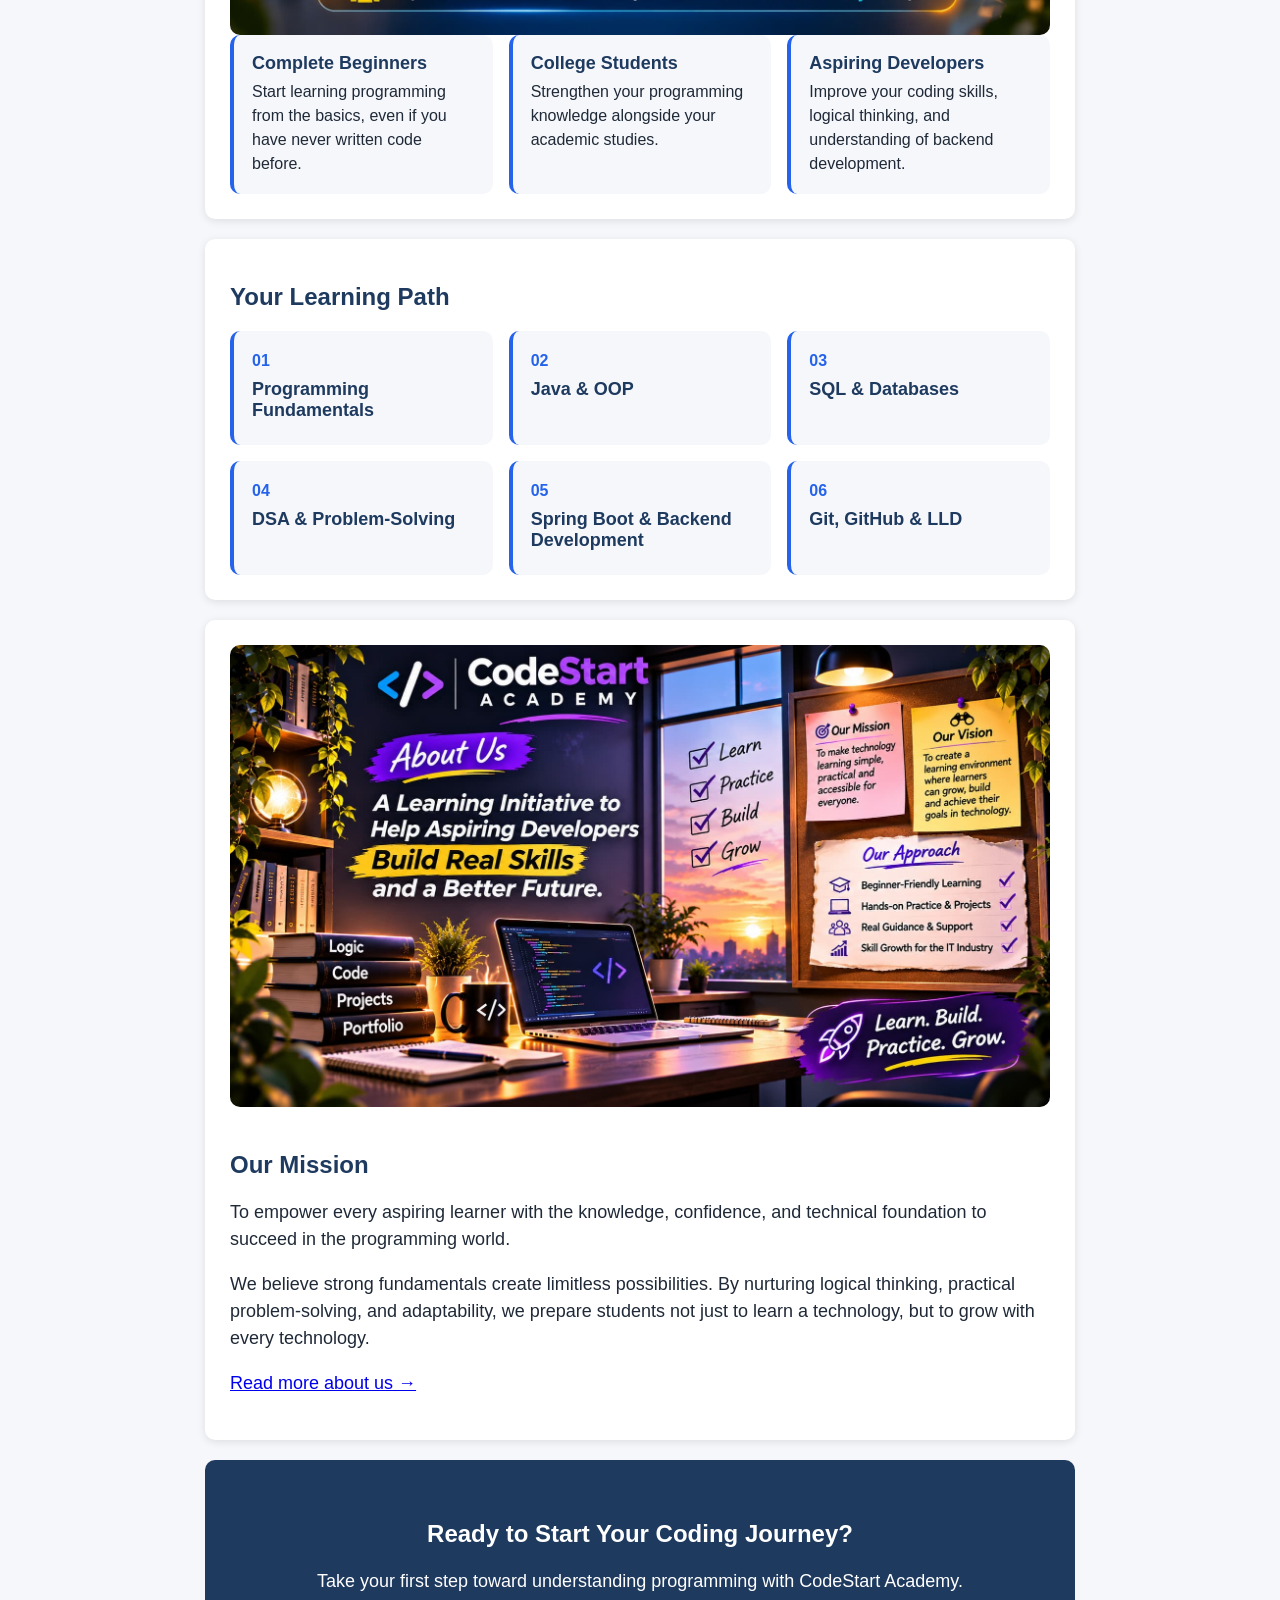
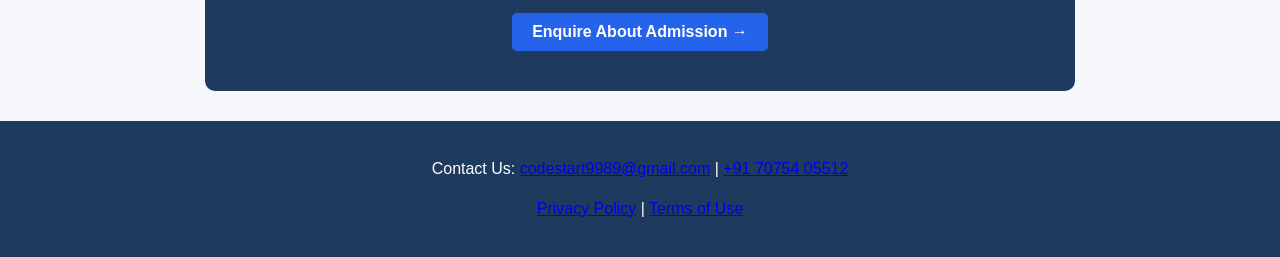
==== commit 6d355f36: "adding chatbot to the website" ====
--- a/index.html
+++ b/index.html
@@ -9,7 +9,67 @@
     <meta property="og:type" content="website">
     <title>CodeStart Academy | Online Java, SQL and Spring Boot Courses</title>
     <link rel="stylesheet" href="style.css">
-  </head>
+  <script async src="https://www.googletagmanager.com/gtag/js?id=G-7S1333WQDV"></script>
+<script>
+  window.dataLayer = window.dataLayer || [];
+  function gtag(){dataLayer.push(arguments);}
+  gtag('js', new Date());
+  gtag('config', 'G-7S1333WQDV');
+</script>
+<button id="chatToggle" class="chat-toggle" aria-label="Open chat">Chat with us</button>
+
+<div id="chatBox" class="chat-box" hidden>
+  <div class="chat-header">
+    <strong>CodeStart Assistant</strong>
+    <button id="chatClose" aria-label="Close chat">&times;</button>
+  </div>
+  <div id="chatMessages" class="chat-messages">
+    <p class="chat-bot">Hi! Ask me about courses, fees, or batch timings.</p>
+  </div>
+  <form id="chatForm" class="chat-form">
+    <input id="chatInput" type="text" placeholder="Type your question" required>
+    <button type="submit">Send</button>
+  </form>
+</div>
+
+<script>
+  const CHAT_API = "http://localhost:8080/api/chat";
+  const chatBox = document.getElementById("chatBox");
+  const messages = document.getElementById("chatMessages");
+
+  document.getElementById("chatToggle").addEventListener("click", () => {
+    chatBox.hidden = !chatBox.hidden;
+  });
+  document.getElementById("chatClose").addEventListener("click", () => {
+    chatBox.hidden = true;
+  });
+
+  document.getElementById("chatForm").addEventListener("submit", async (event) => {
+    event.preventDefault();
+    const input = document.getElementById("chatInput");
+    const question = input.value.trim();
+    if (!question) return;
+
+    messages.insertAdjacentHTML("beforeend", `<p class="chat-user"></p>`);
+    messages.lastElementChild.textContent = question;
+    input.value = "";
+
+    try {
+      const response = await fetch(CHAT_API, {
+        method: "POST",
+        headers: { "Content-Type": "application/json" },
+        body: JSON.stringify({ message: question })
+      });
+      const data = await response.json();
+      messages.insertAdjacentHTML("beforeend", `<p class="chat-bot"></p>`);
+      messages.lastElementChild.textContent = data.reply;
+    } catch (error) {
+      messages.insertAdjacentHTML("beforeend", `<p class="chat-bot"></p>`);
+      messages.lastElementChild.textContent = "I can't reach the server right now. Please call +91 70754 05512.";
+    }
+    messages.scrollTop = messages.scrollHeight;
+  });
+</script>
   <body>
 
     <header>
--- a/style.css
+++ b/style.css
@@ -770,4 +770,83 @@
   .support-grid {
     grid-template-columns: 1fr;
   }
+}
+.chat-toggle {
+  position: fixed;
+  bottom: 20px;
+  left: 20px;
+  z-index: 1000;
+  border-radius: 30px;
+}
+
+.chat-box {
+  position: fixed;
+  bottom: 80px;
+  left: 20px;
+  width: 300px;
+  max-width: calc(100vw - 40px);
+  background: var(--color-white);
+  border-radius: 12px;
+  box-shadow: 0 6px 20px rgba(0, 0, 0, 0.2);
+  z-index: 1001;
+  overflow: hidden;
+}
+
+.chat-box[hidden] {
+  display: none;
+}
+
+.chat-header {
+  display: flex;
+  justify-content: space-between;
+  align-items: center;
+  background: var(--color-primary);
+  color: var(--color-white);
+  padding: 10px 14px;
+}
+
+.chat-header button {
+  background: none;
+  color: var(--color-white);
+  font-size: 22px;
+  padding: 0 6px;
+  min-height: auto;
+}
+
+.chat-messages {
+  height: 260px;
+  overflow-y: auto;
+  padding: 12px;
+}
+
+.chat-messages p {
+  font-size: 15px;
+  padding: 8px 10px;
+  border-radius: 8px;
+  margin: 0 0 8px 0;
+}
+
+.chat-bot {
+  background: var(--color-bg);
+}
+
+.chat-user {
+  background: #e0ecff;
+  text-align: right;
+}
+
+.chat-form {
+  display: flex;
+  gap: 6px;
+  padding: 10px;
+  border-top: 1px solid #e5e7eb;
+}
+
+.chat-form input {
+  flex: 1;
+  margin: 0;
+}
+
+.chat-form button {
+  width: auto;
 }
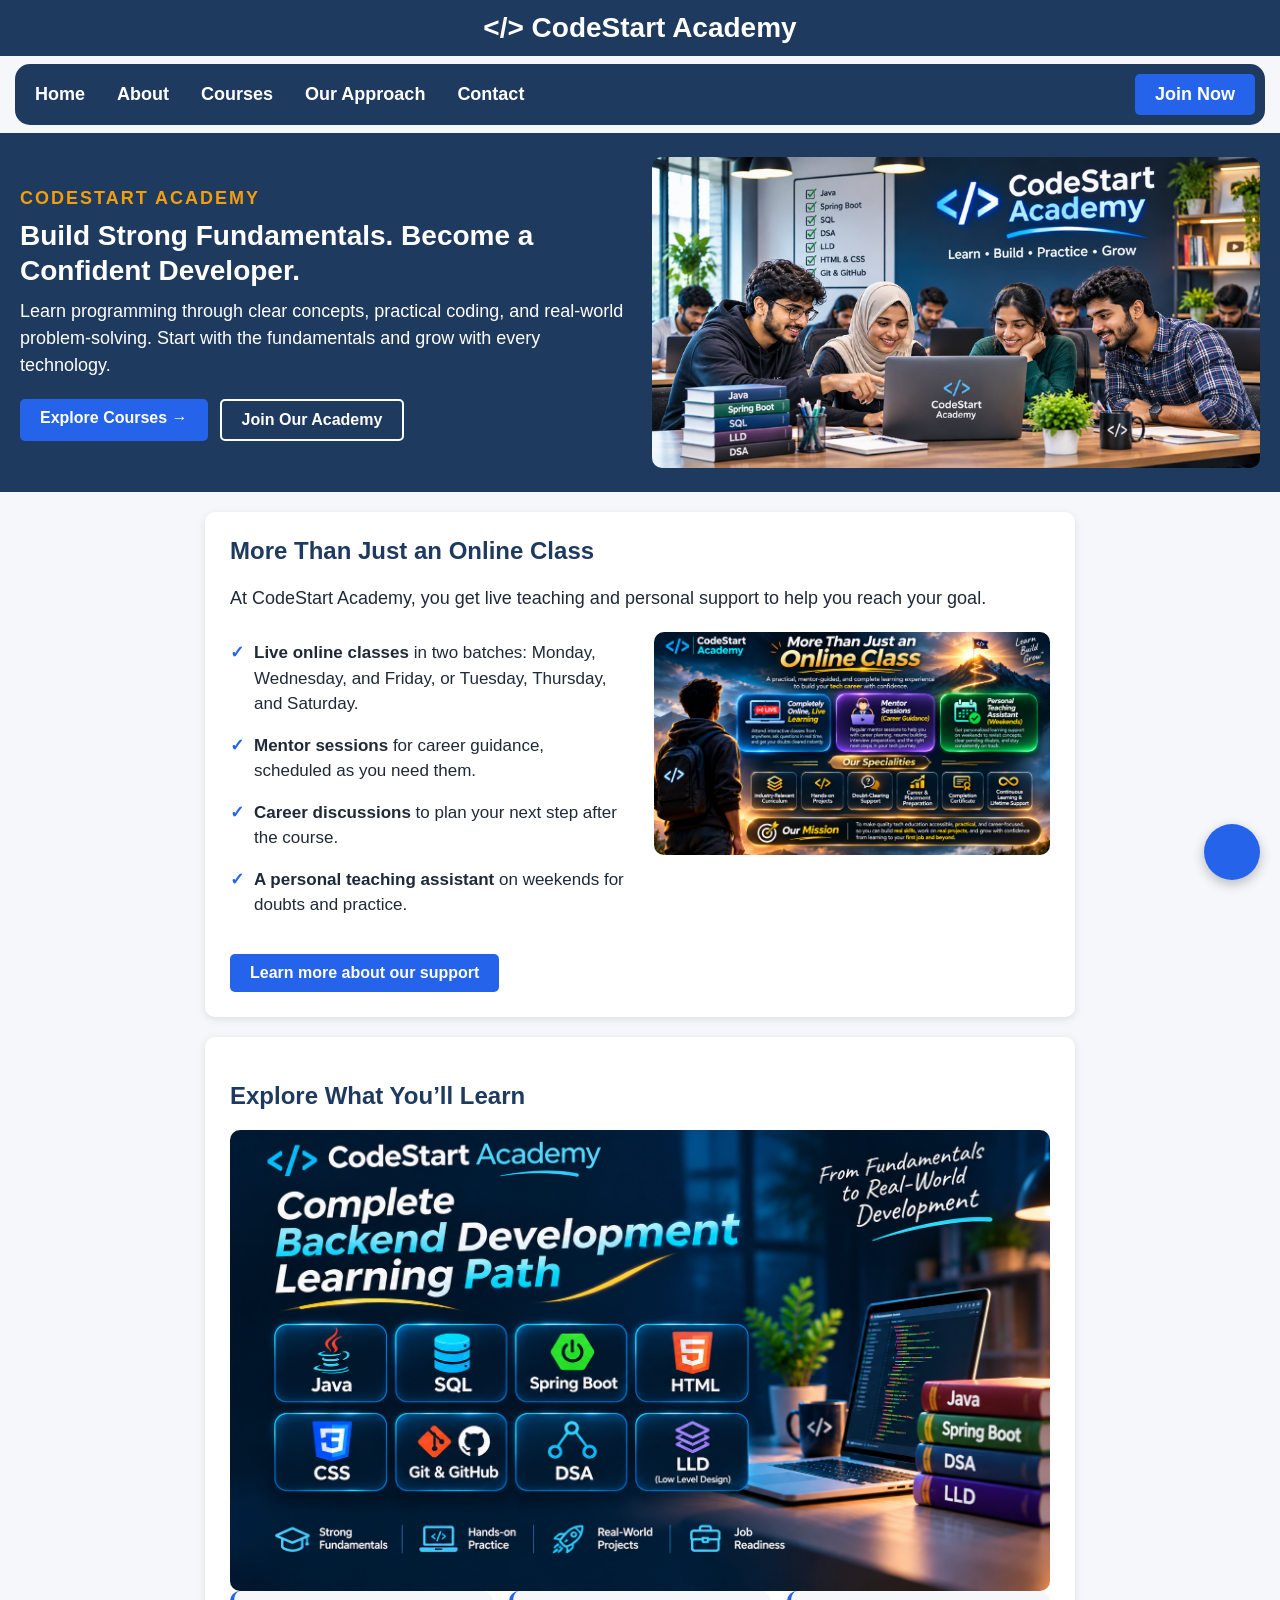
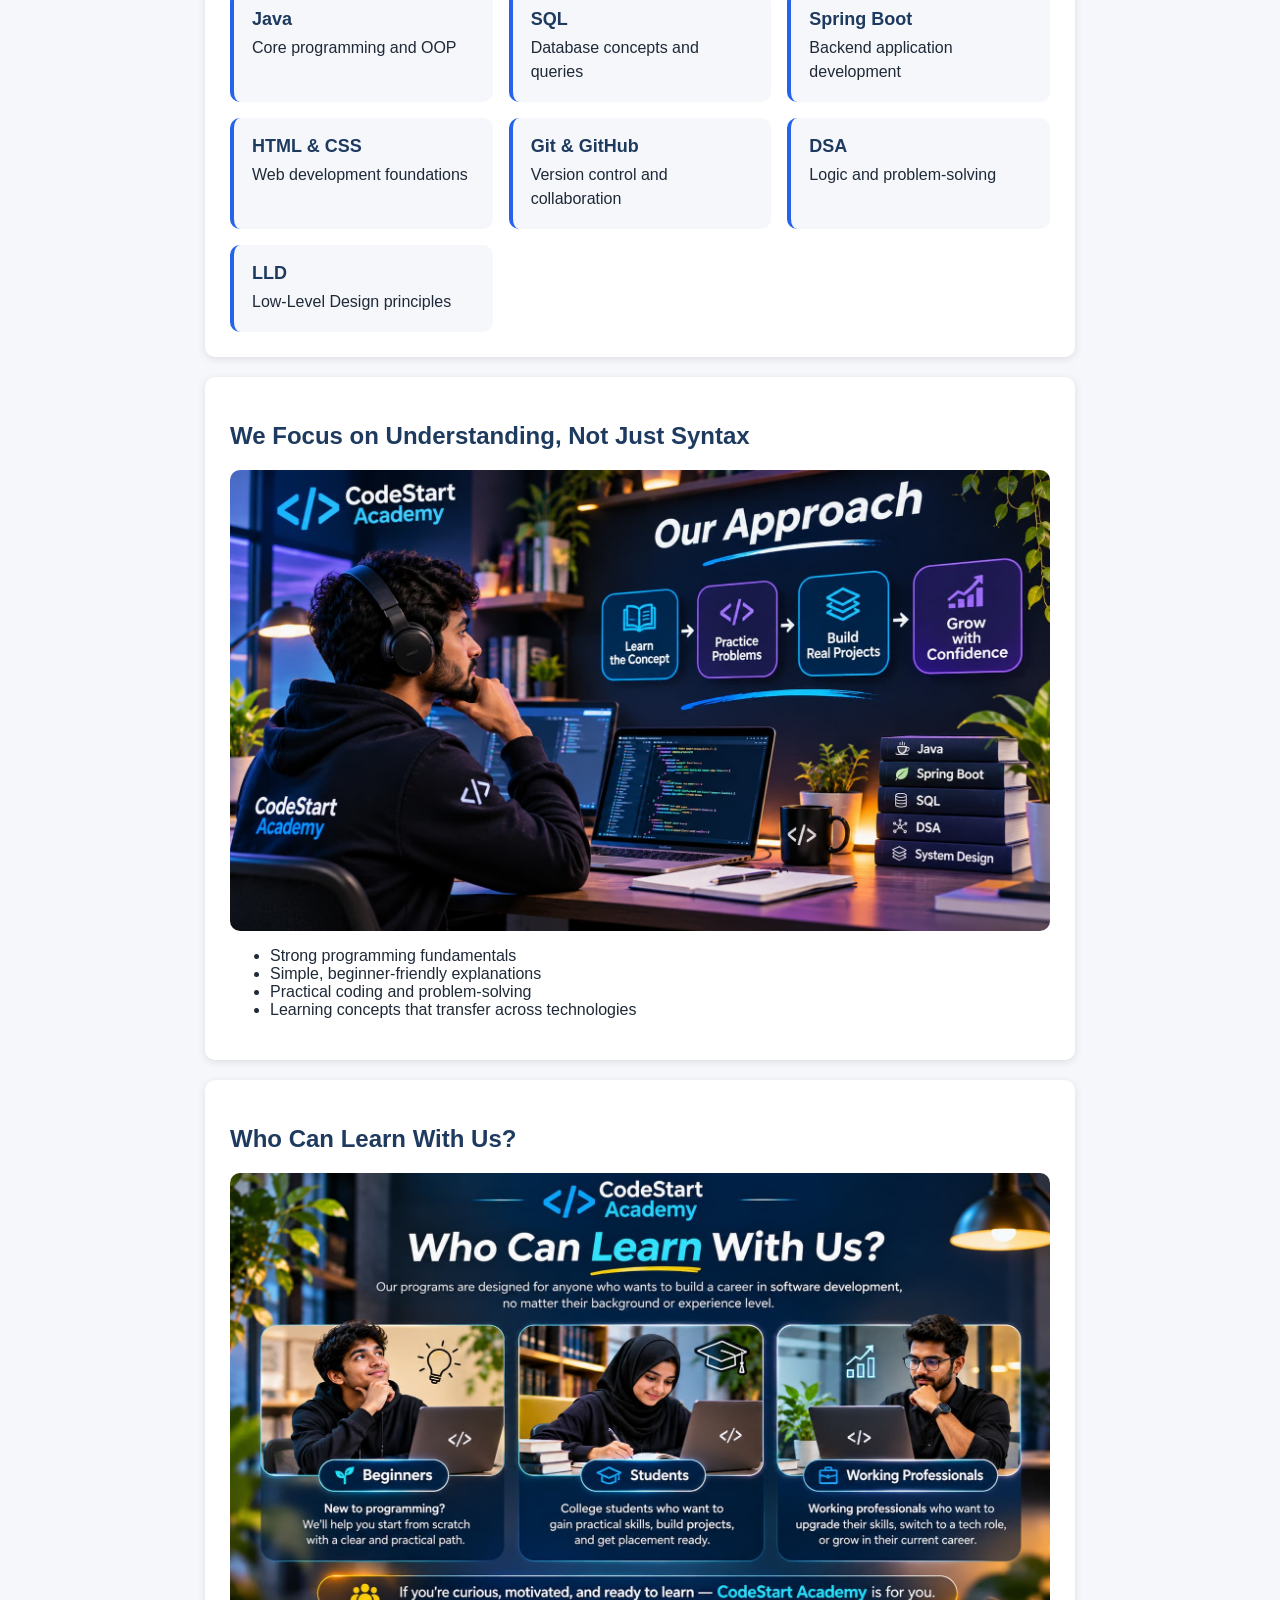
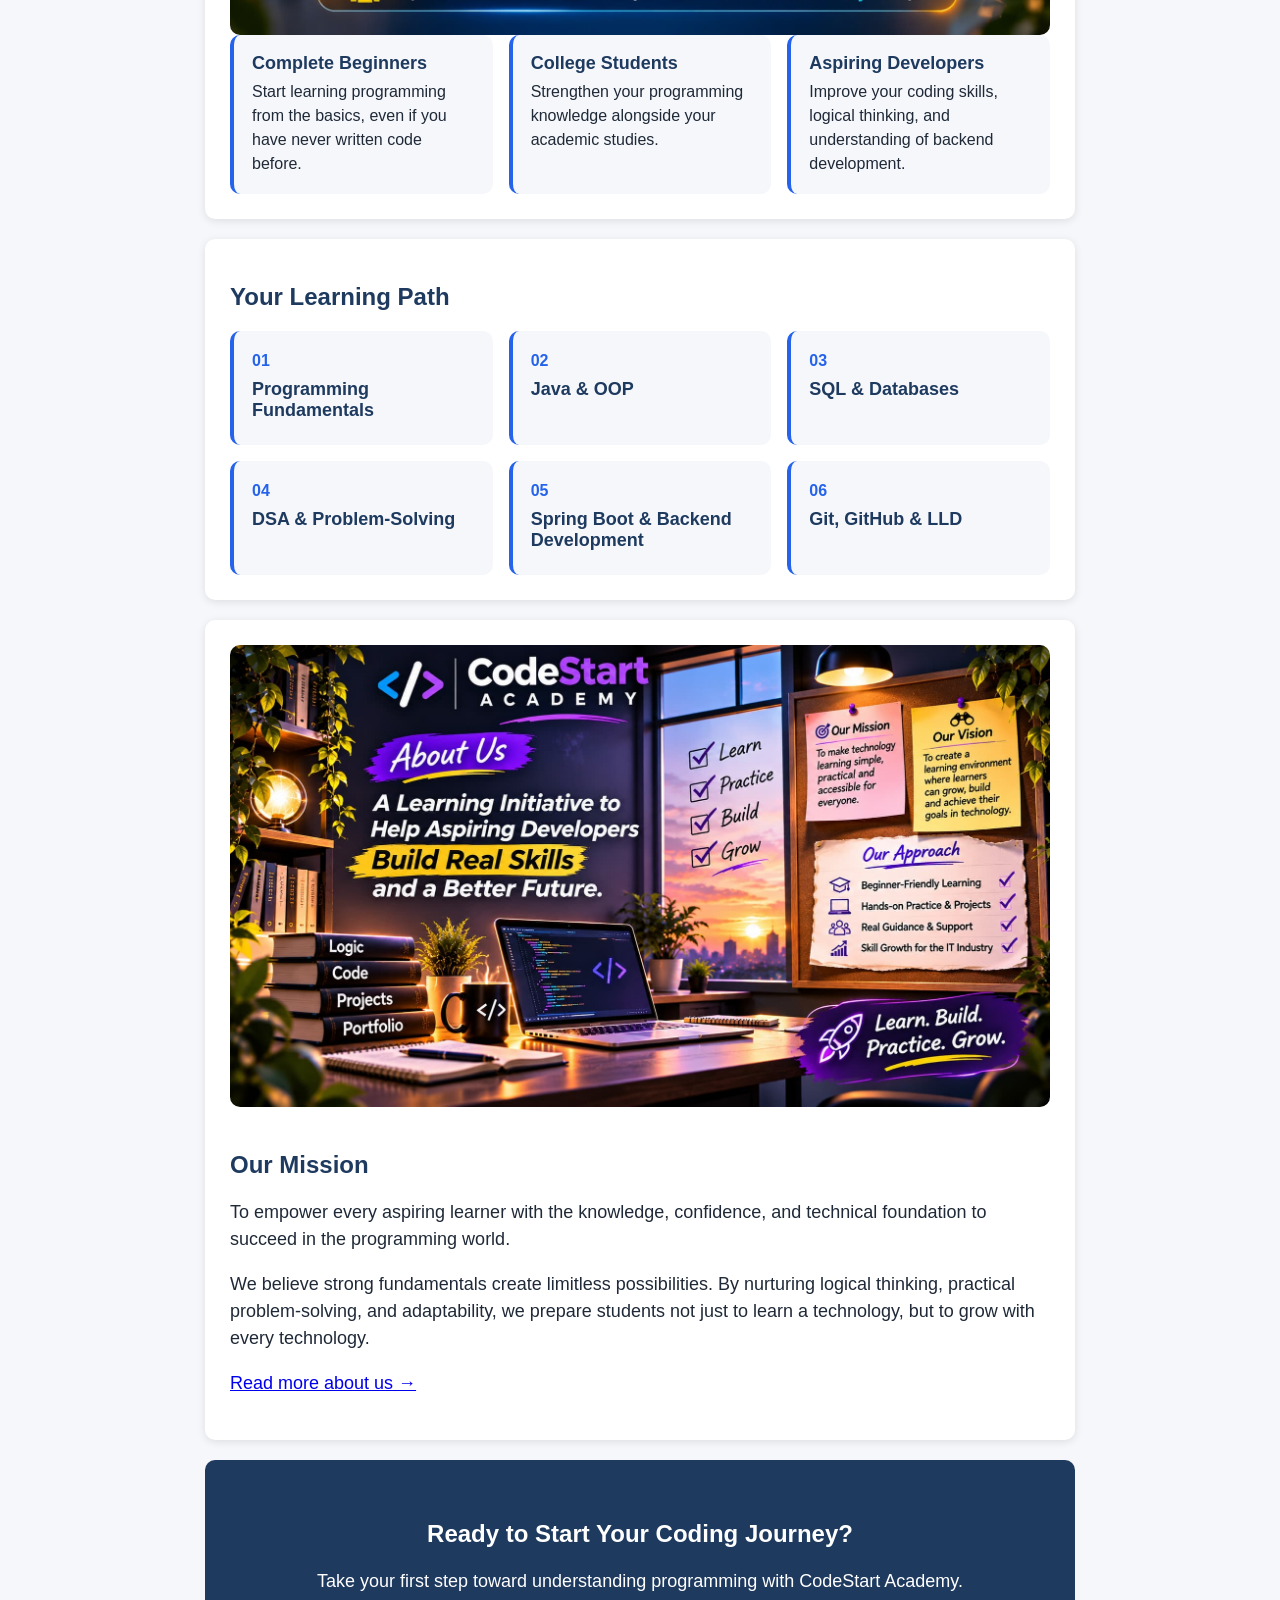
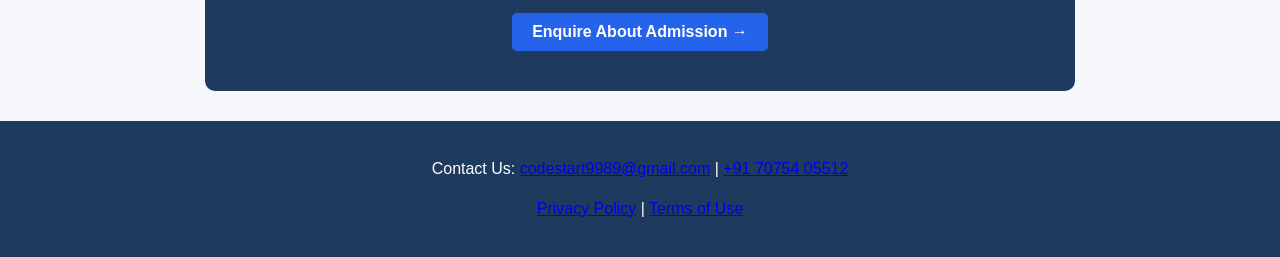
==== commit df8388fb: "changing fixed size to a chat bot" ====
--- a/index.html
+++ b/index.html
@@ -16,7 +16,10 @@
   gtag('js', new Date());
   gtag('config', 'G-7S1333WQDV');
 </script>
-<button id="chatToggle" class="chat-toggle" aria-label="Open chat">Chat with us</button>
+
+<button id="chatToggle" class="chat-toggle" aria-label="Open chat">
+  <i class="fas fa-comment-dots"></i>
+</button>
 
 <div id="chatBox" class="chat-box" hidden>
   <div class="chat-header">
--- a/style.css
+++ b/style.css
@@ -771,19 +771,29 @@
     grid-template-columns: 1fr;
   }
 }
+/* Chat: round button at bottom right */
 .chat-toggle {
   position: fixed;
   bottom: 20px;
-  left: 20px;
+  right: 20px;
   z-index: 1000;
-  border-radius: 30px;
+  width: 56px;
+  height: 56px;
+  border-radius: 50%;
+  padding: 0;
+  font-size: 24px;
+  display: flex;
+  align-items: center;
+  justify-content: center;
+  box-shadow: 0 4px 12px rgba(0, 0, 0, 0.25);
+  min-height: 56px;
 }
 
 .chat-box {
   position: fixed;
-  bottom: 80px;
-  left: 20px;
-  width: 300px;
+  bottom: 90px;
+  right: 20px;
+  width: 320px;
   max-width: calc(100vw - 40px);
   background: var(--color-white);
   border-radius: 12px;
@@ -811,6 +821,7 @@
   font-size: 22px;
   padding: 0 6px;
   min-height: auto;
+  width: auto;
 }
 
 .chat-messages {
@@ -849,4 +860,5 @@
 
 .chat-form button {
   width: auto;
+  min-height: 44px;
 }
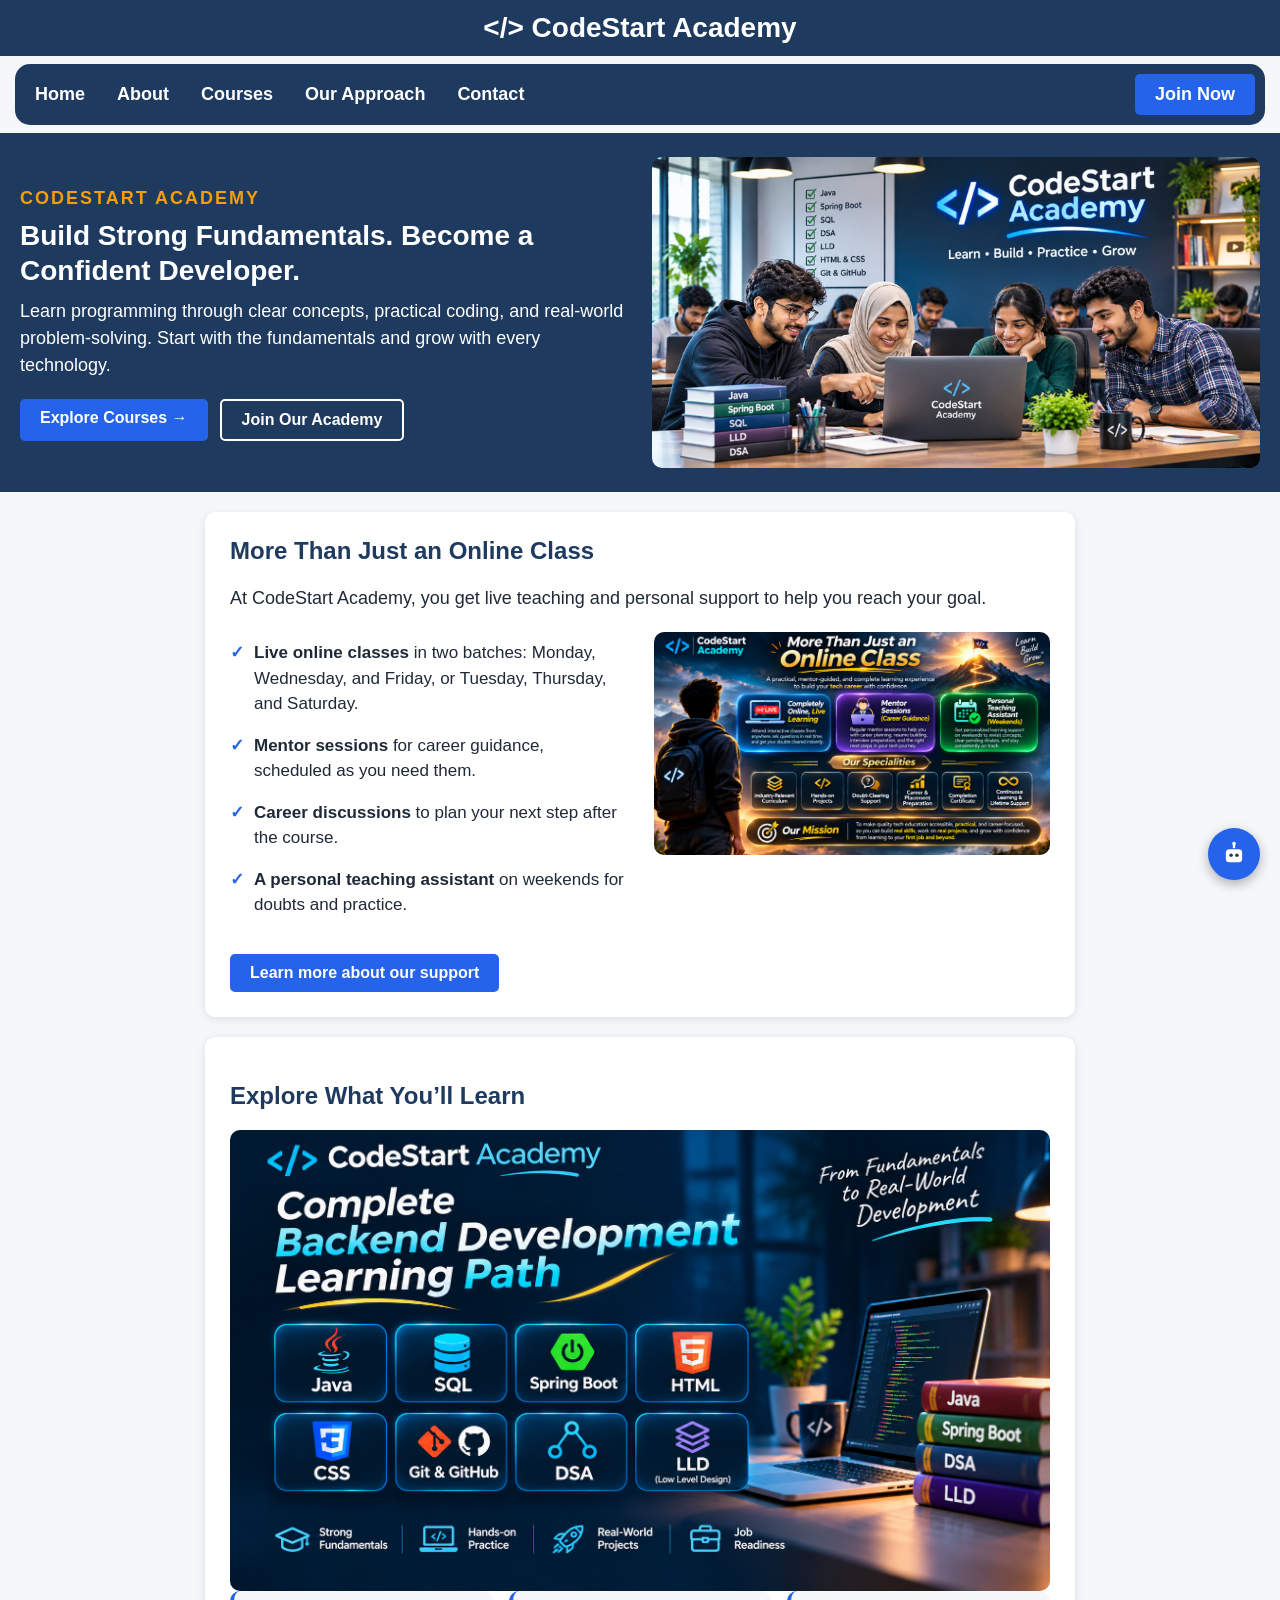
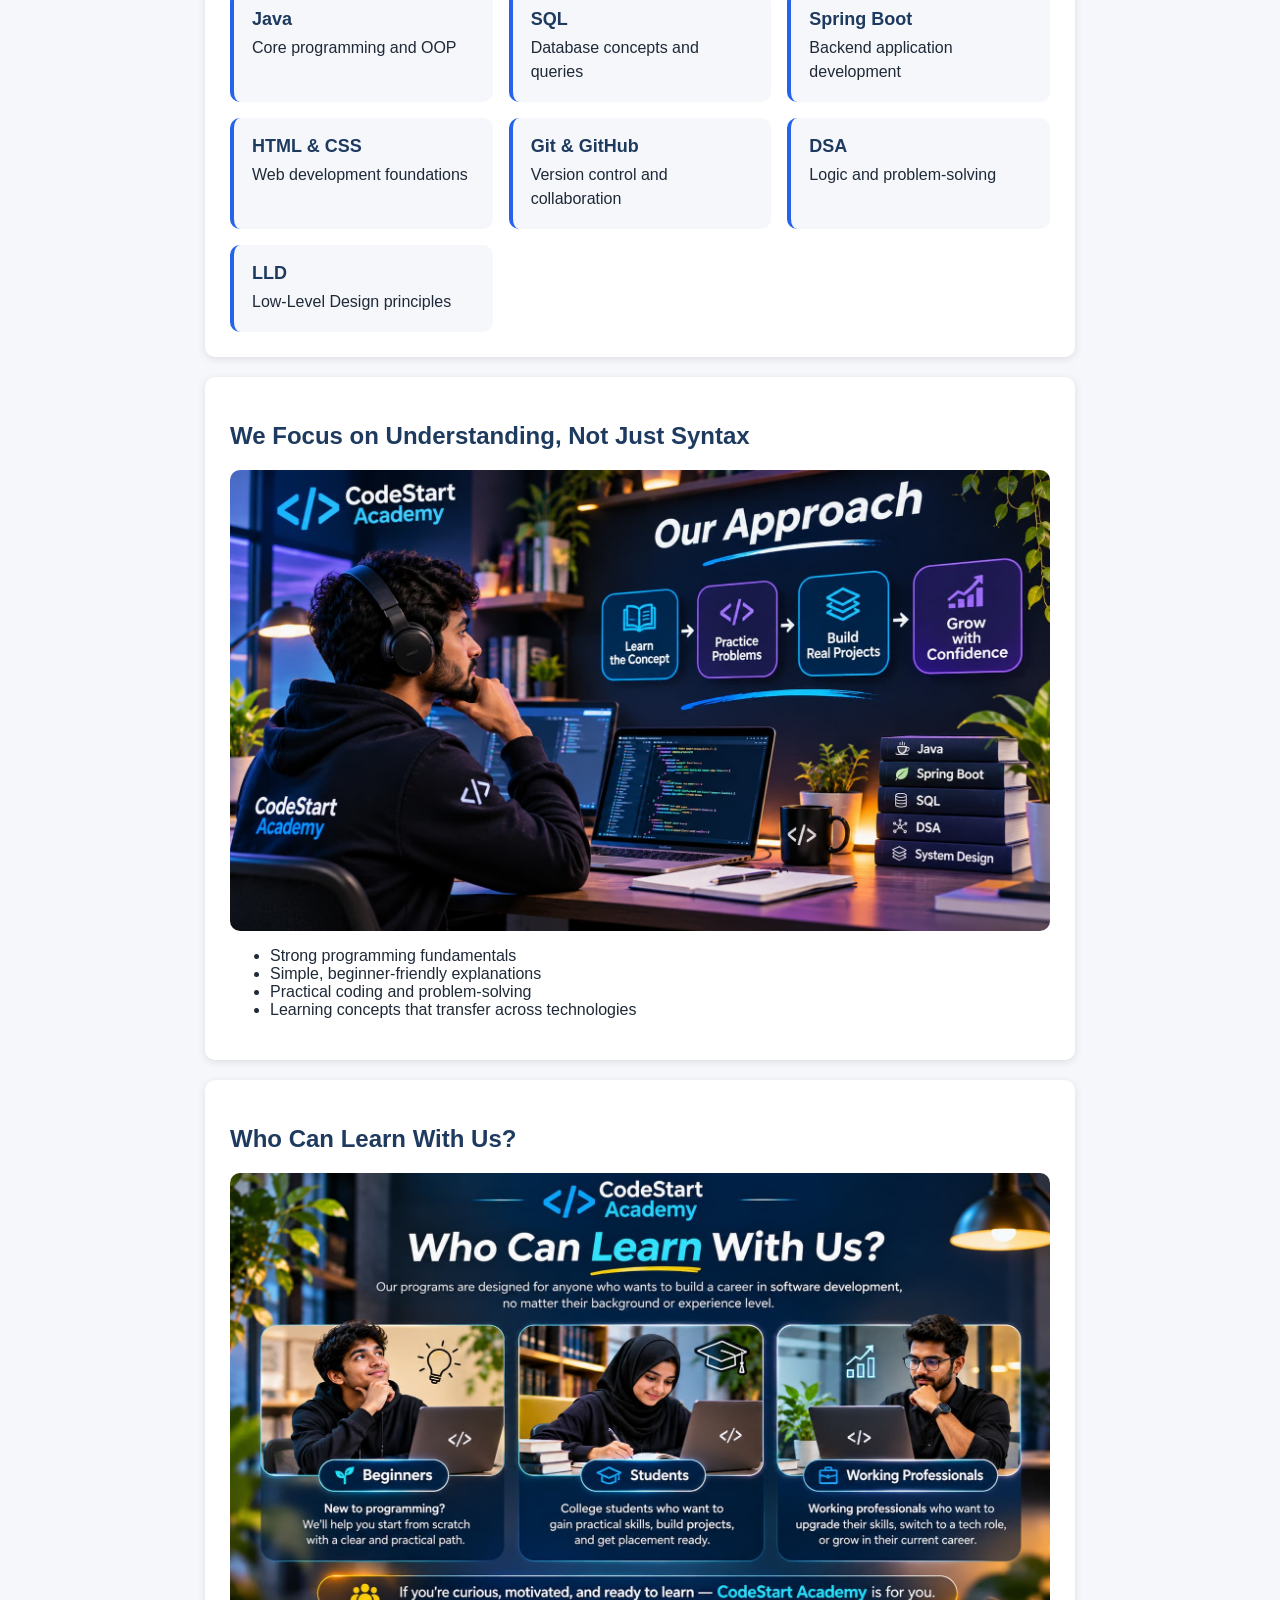
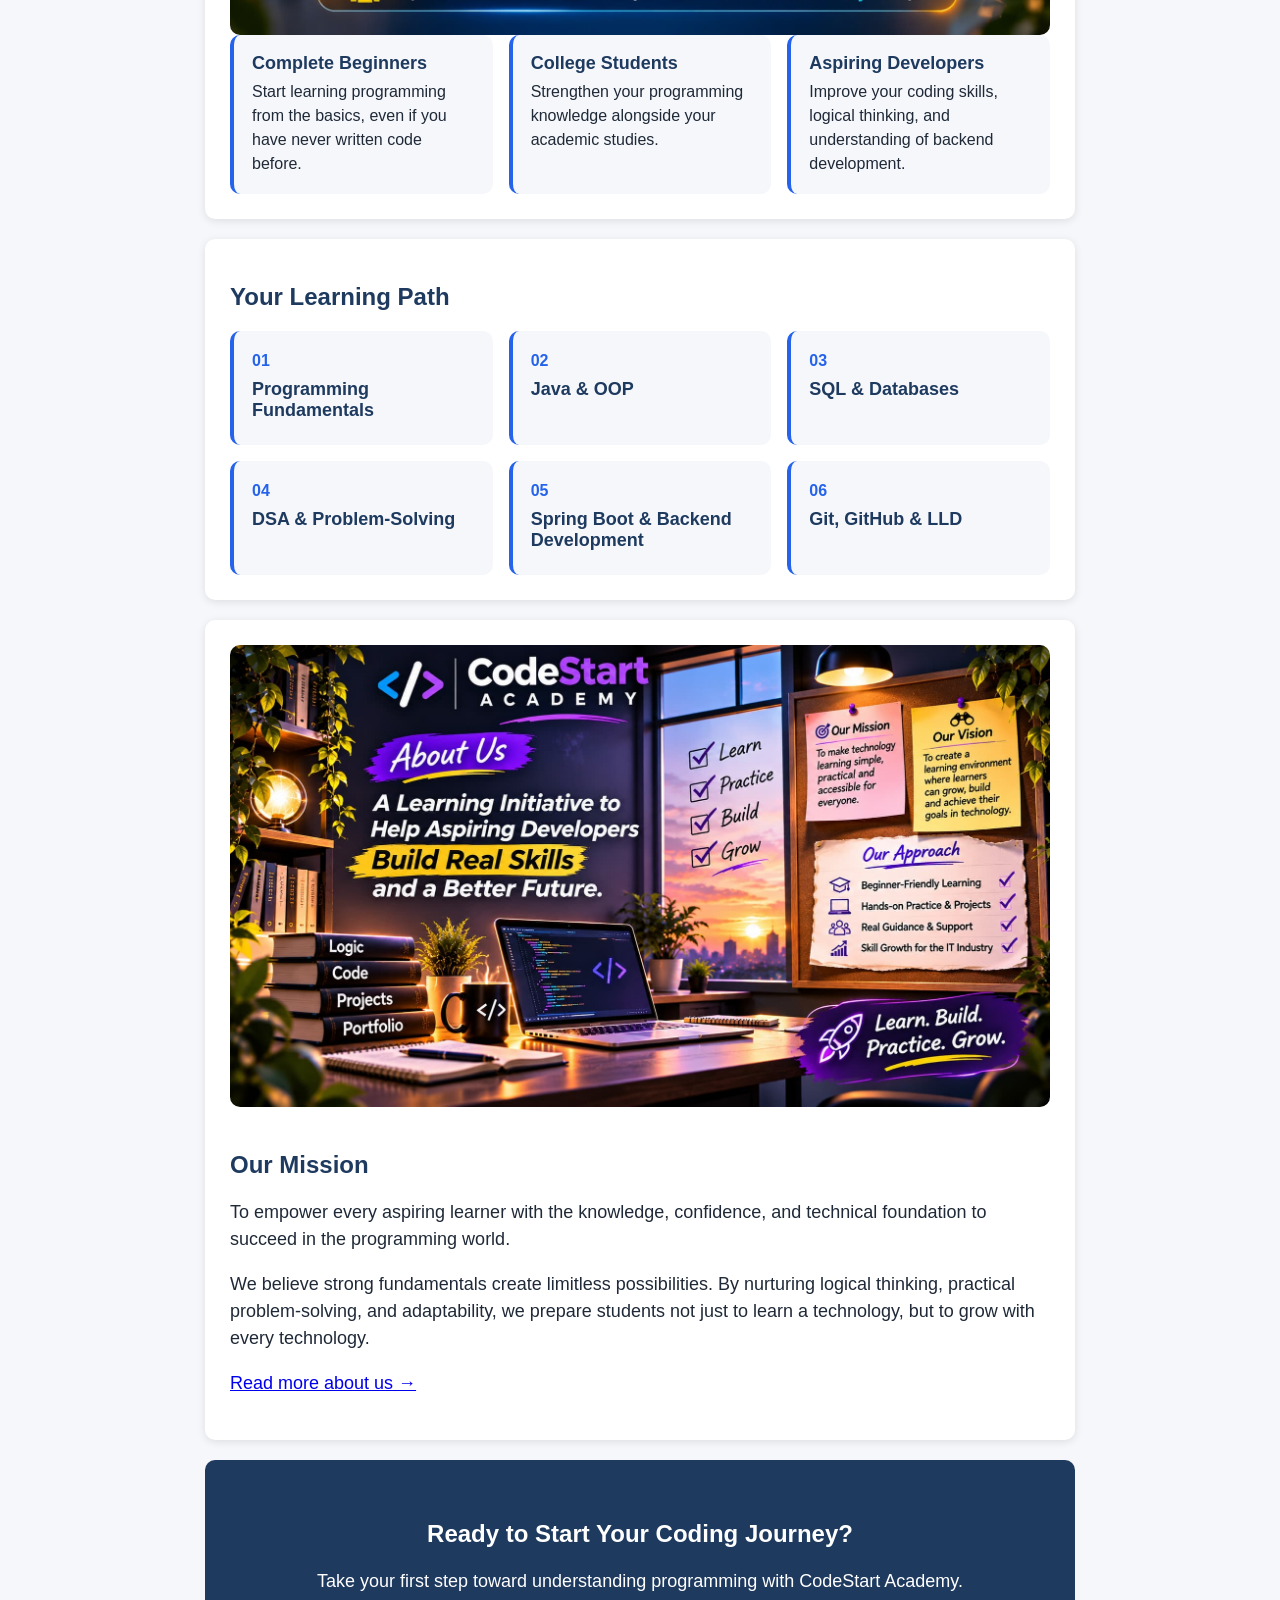
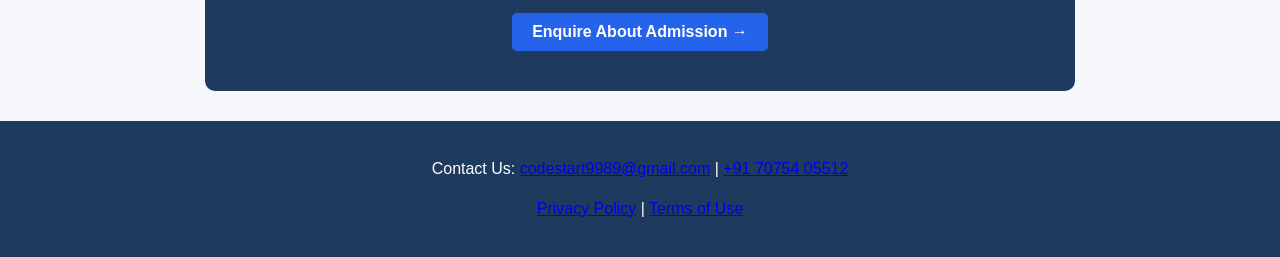
==== commit 7e690112: "Add robot chatbot button fixed on all pages" ====
--- a/index.html
+++ b/index.html
@@ -17,8 +17,14 @@
   gtag('config', 'G-7S1333WQDV');
 </script>
 
-<button id="chatToggle" class="chat-toggle" aria-label="Open chat">
-  <i class="fas fa-comment-dots"></i>
+<button id="chatToggle" class="chat-toggle" aria-label="Open chatbot">
+  <svg viewBox="0 0 24 24" width="28" height="28" aria-hidden="true">
+    <rect x="5" y="8" width="14" height="11" rx="3" fill="currentColor"/>
+    <circle cx="9.5" cy="13" r="1.5" fill="#1e3a5f"/>
+    <circle cx="14.5" cy="13" r="1.5" fill="#1e3a5f"/>
+    <rect x="11" y="3" width="2" height="4" fill="currentColor"/>
+    <circle cx="12" cy="3" r="1.5" fill="currentColor"/>
+  </svg>
 </button>
 
 <div id="chatBox" class="chat-box" hidden>
--- a/style.css
+++ b/style.css
@@ -771,27 +771,34 @@
     grid-template-columns: 1fr;
   }
 }
-/* Chat: round button at bottom right */
+/* Chatbot: small round robot button, fixed at bottom right */
 .chat-toggle {
   position: fixed;
   bottom: 20px;
   right: 20px;
   z-index: 1000;
-  width: 56px;
-  height: 56px;
+  width: 52px;
+  height: 52px;
+  min-height: 52px;
+  padding: 0;
   border-radius: 50%;
-  padding: 0;
-  font-size: 24px;
+  border: none;
+  background-color: var(--color-accent);
+  color: var(--color-white);
   display: flex;
   align-items: center;
   justify-content: center;
-  box-shadow: 0 4px 12px rgba(0, 0, 0, 0.25);
-  min-height: 56px;
+  cursor: pointer;
+  box-shadow: 0 4px 12px rgba(0, 0, 0, 0.3);
+}
+
+.chat-toggle:hover {
+  background-color: var(--color-accent-dark);
 }
 
 .chat-box {
   position: fixed;
-  bottom: 90px;
+  bottom: 85px;
   right: 20px;
   width: 320px;
   max-width: calc(100vw - 40px);
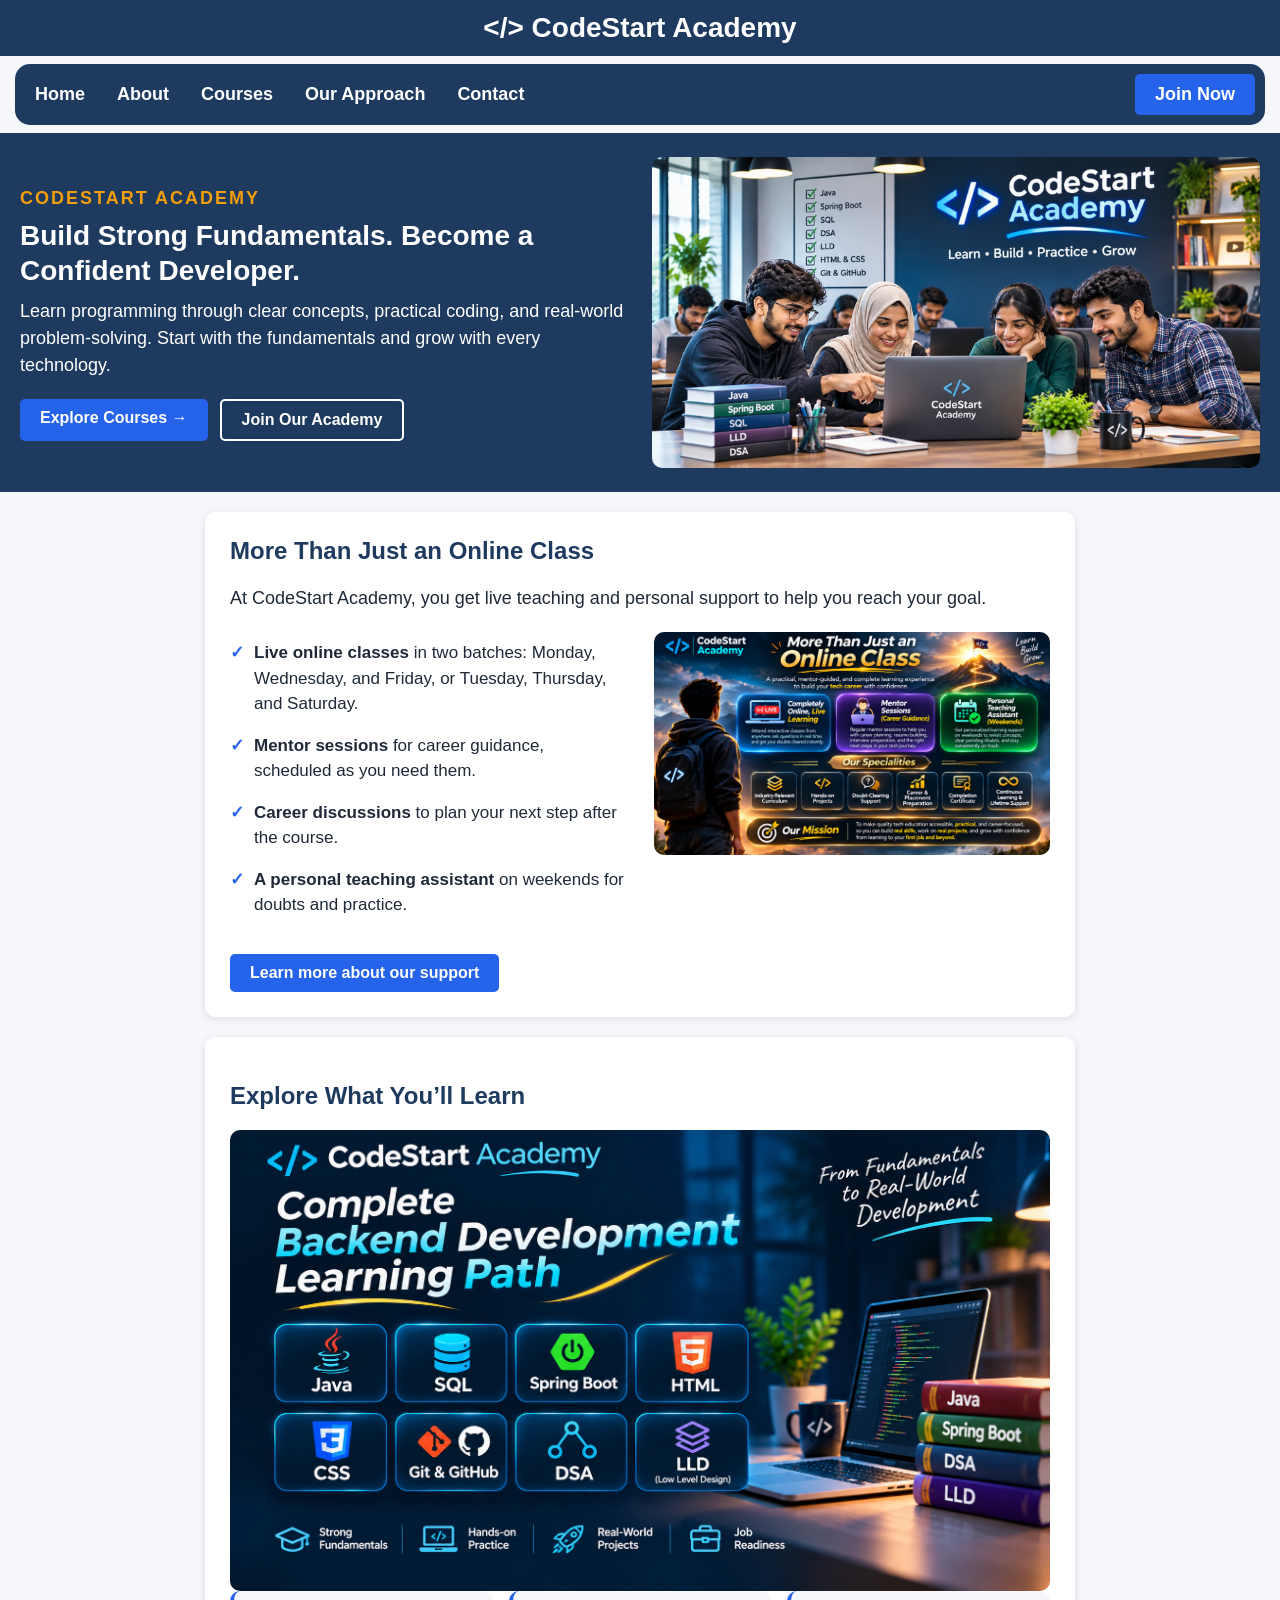
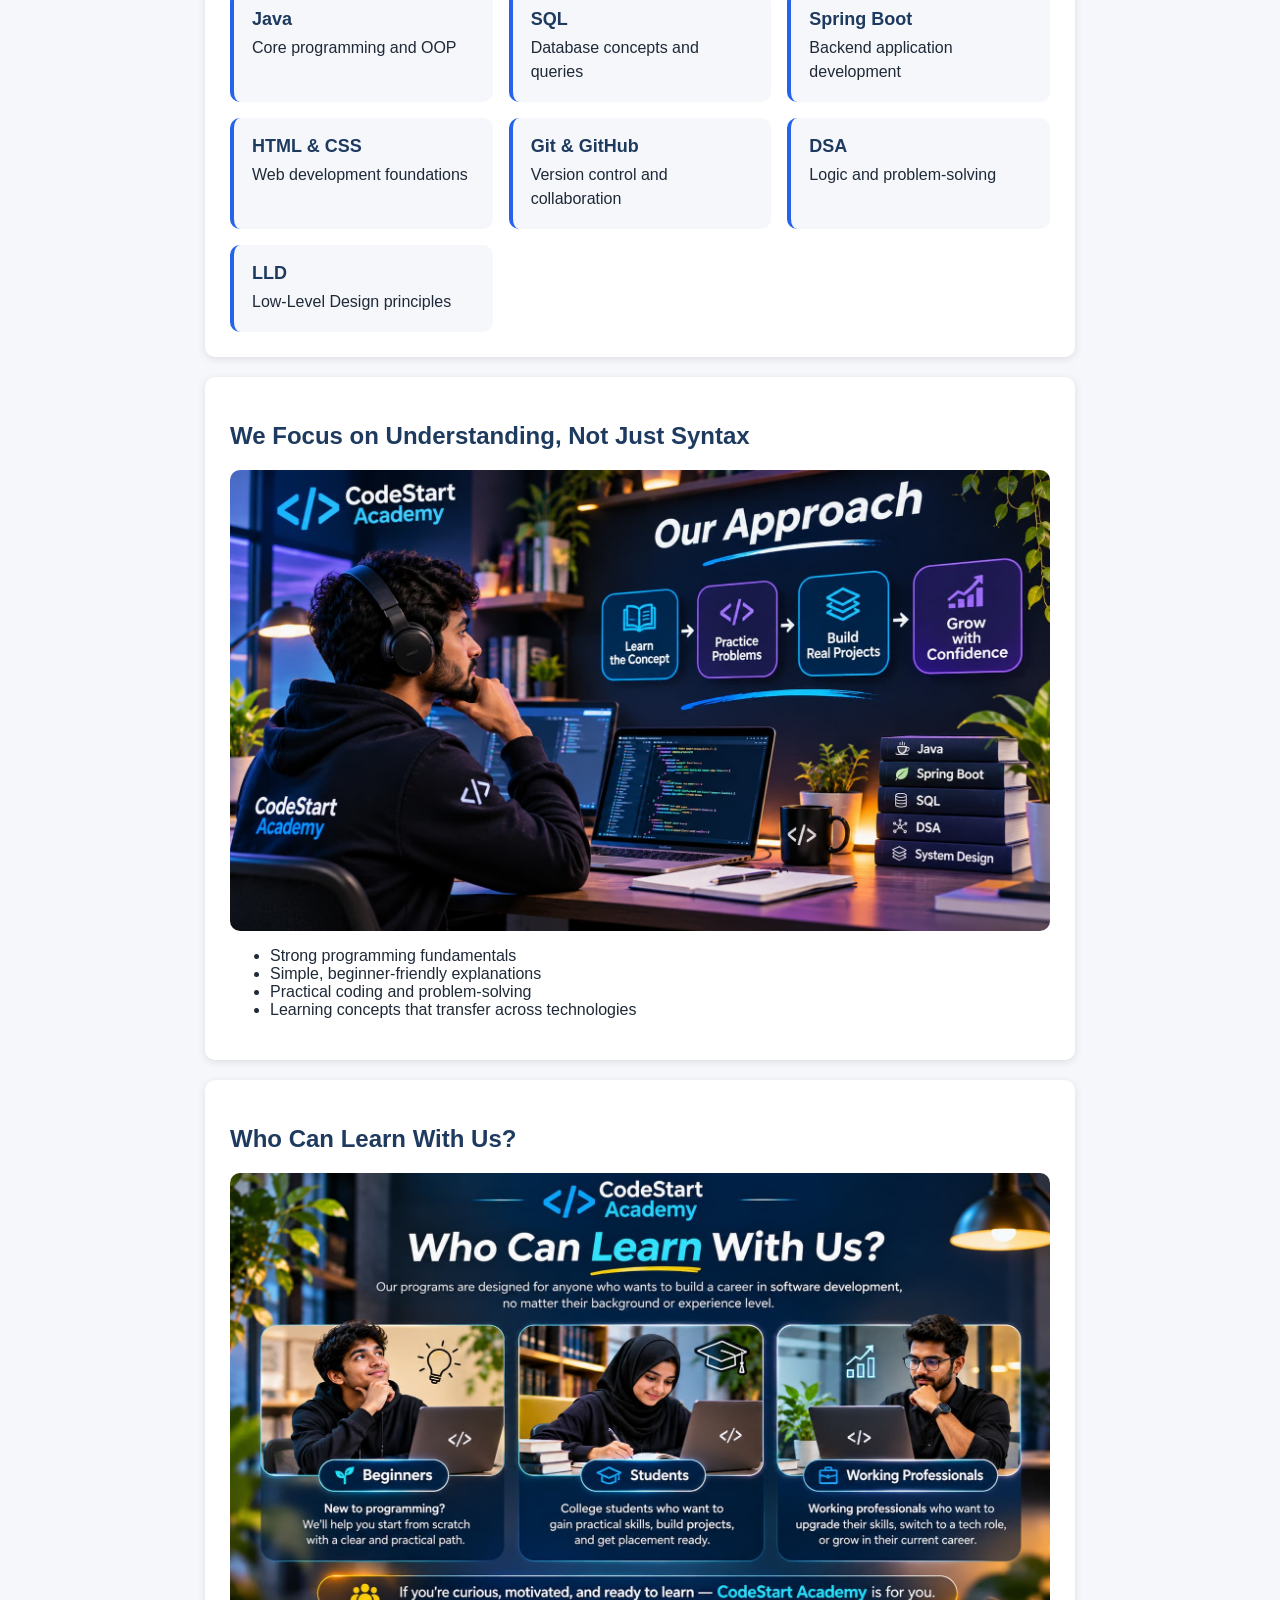
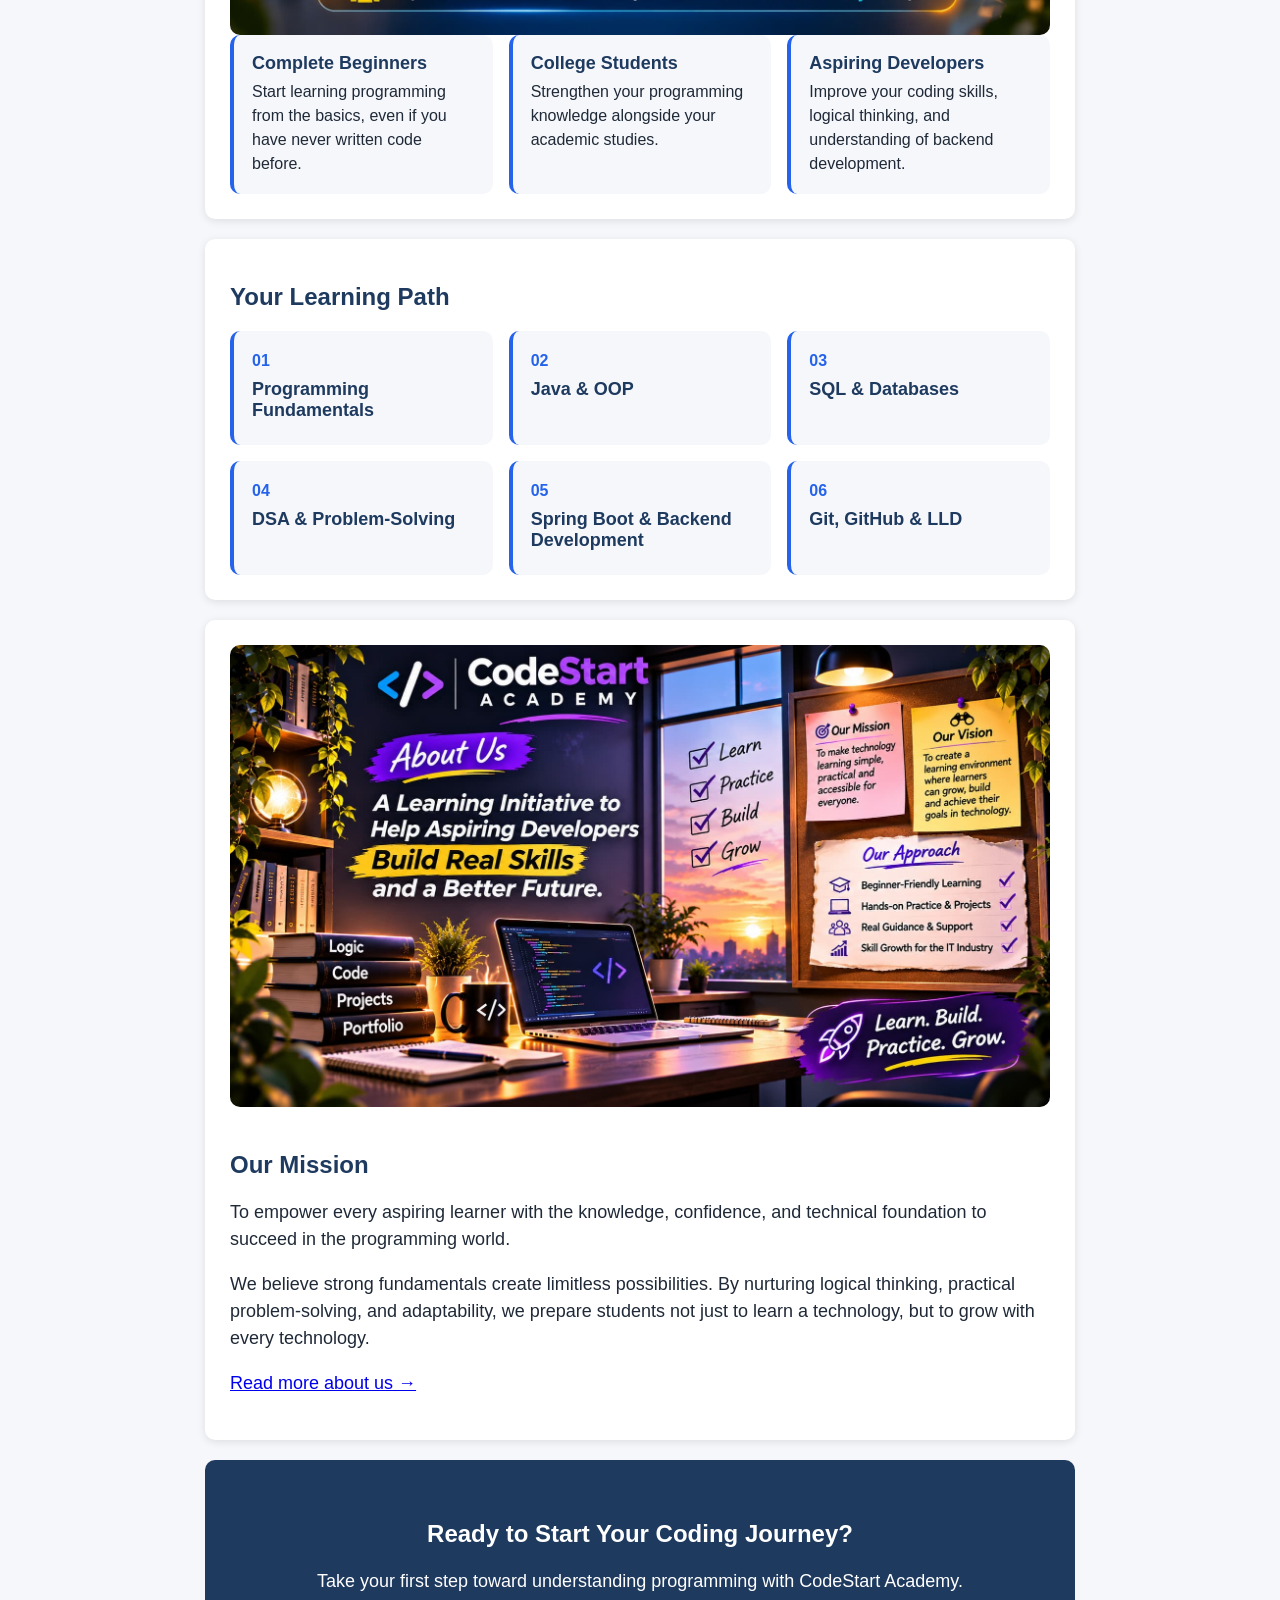
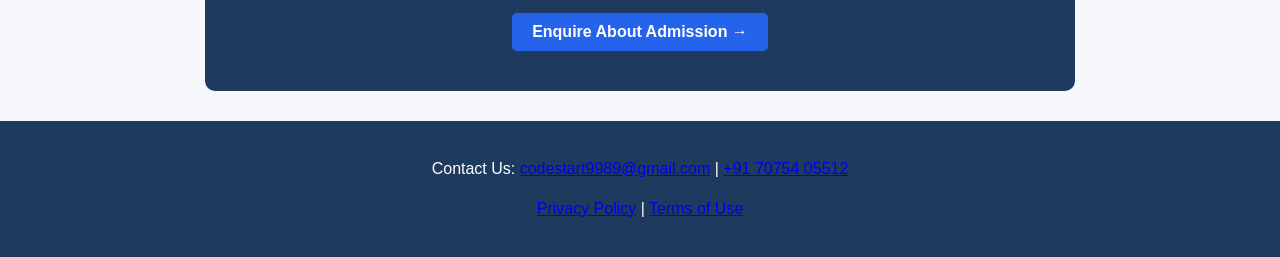
==== commit 81b9057e: "Add shared chatbot on all pages" ====
--- a/index.html
+++ b/index.html
@@ -17,16 +17,6 @@
   gtag('config', 'G-7S1333WQDV');
 </script>
 
-<button id="chatToggle" class="chat-toggle" aria-label="Open chatbot">
-  <svg viewBox="0 0 24 24" width="28" height="28" aria-hidden="true">
-    <rect x="5" y="8" width="14" height="11" rx="3" fill="currentColor"/>
-    <circle cx="9.5" cy="13" r="1.5" fill="#1e3a5f"/>
-    <circle cx="14.5" cy="13" r="1.5" fill="#1e3a5f"/>
-    <rect x="11" y="3" width="2" height="4" fill="currentColor"/>
-    <circle cx="12" cy="3" r="1.5" fill="currentColor"/>
-  </svg>
-</button>
-
 <div id="chatBox" class="chat-box" hidden>
   <div class="chat-header">
     <strong>CodeStart Assistant</strong>
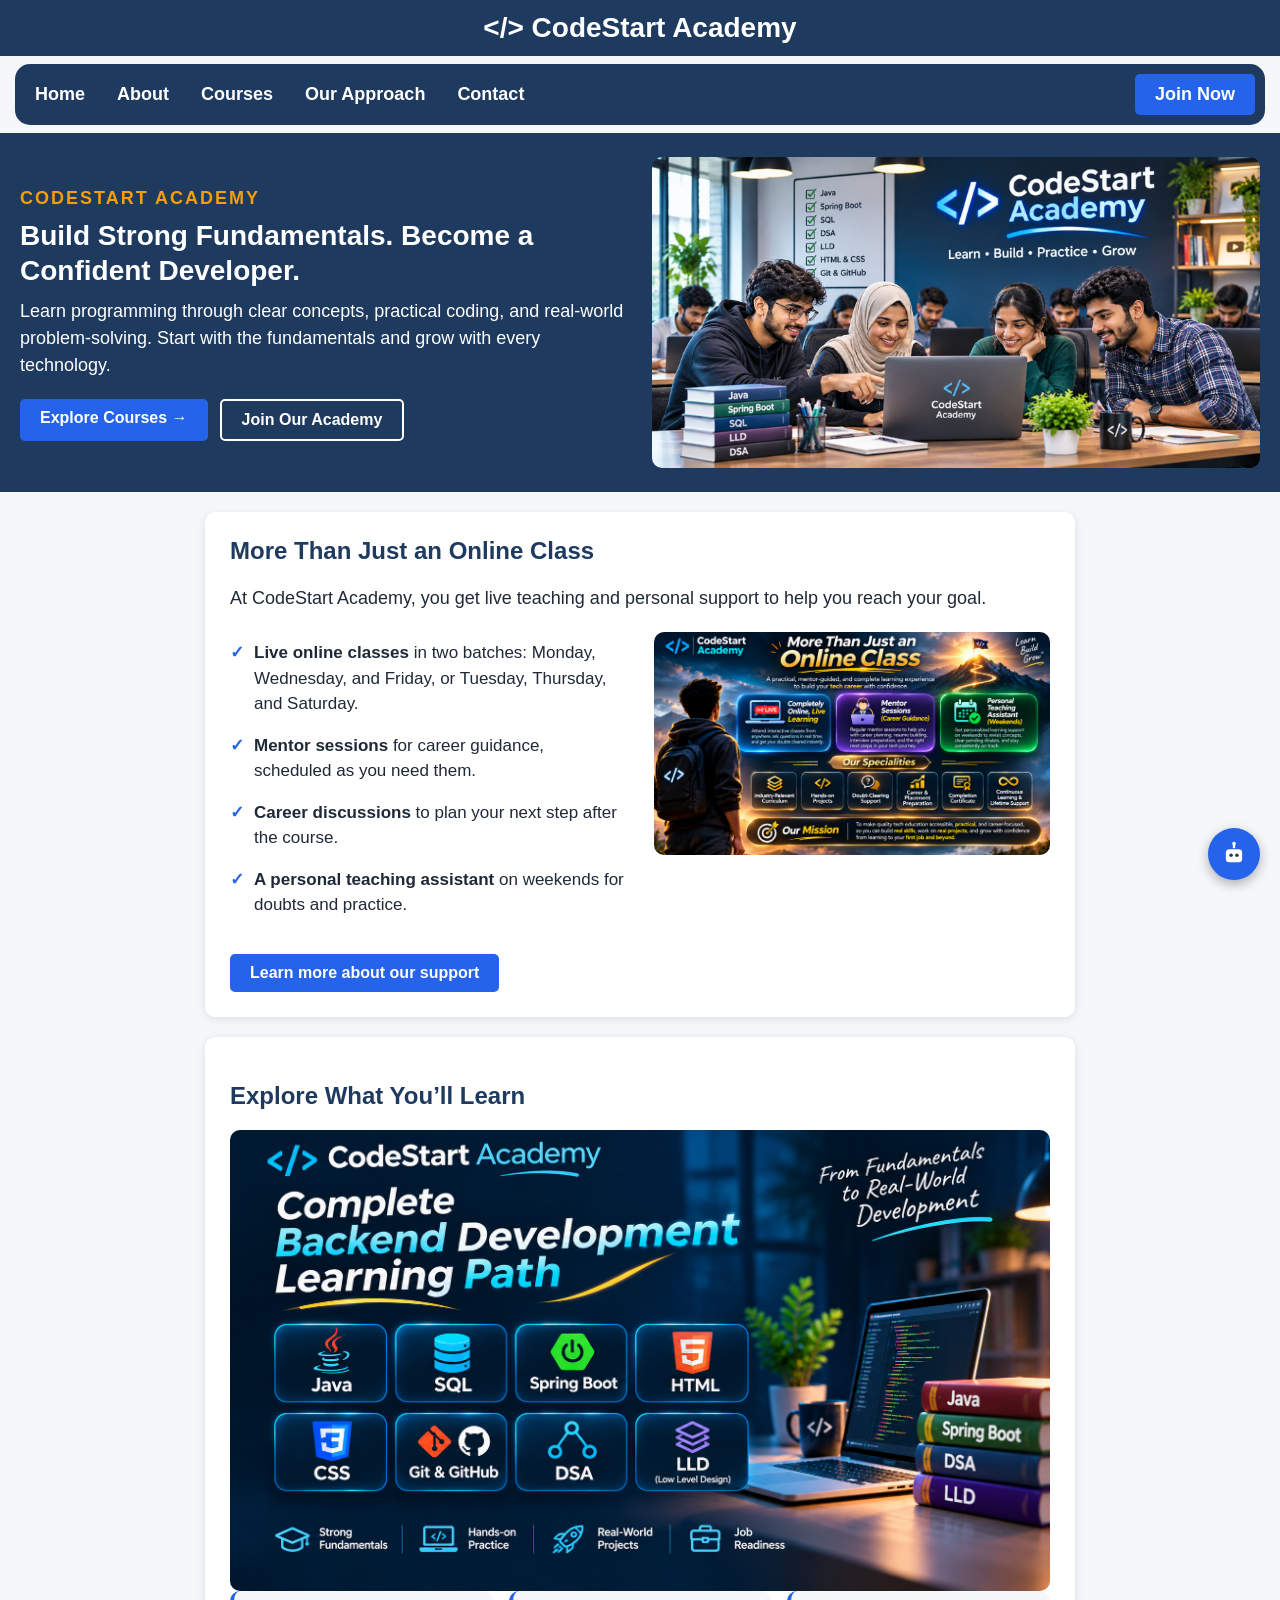
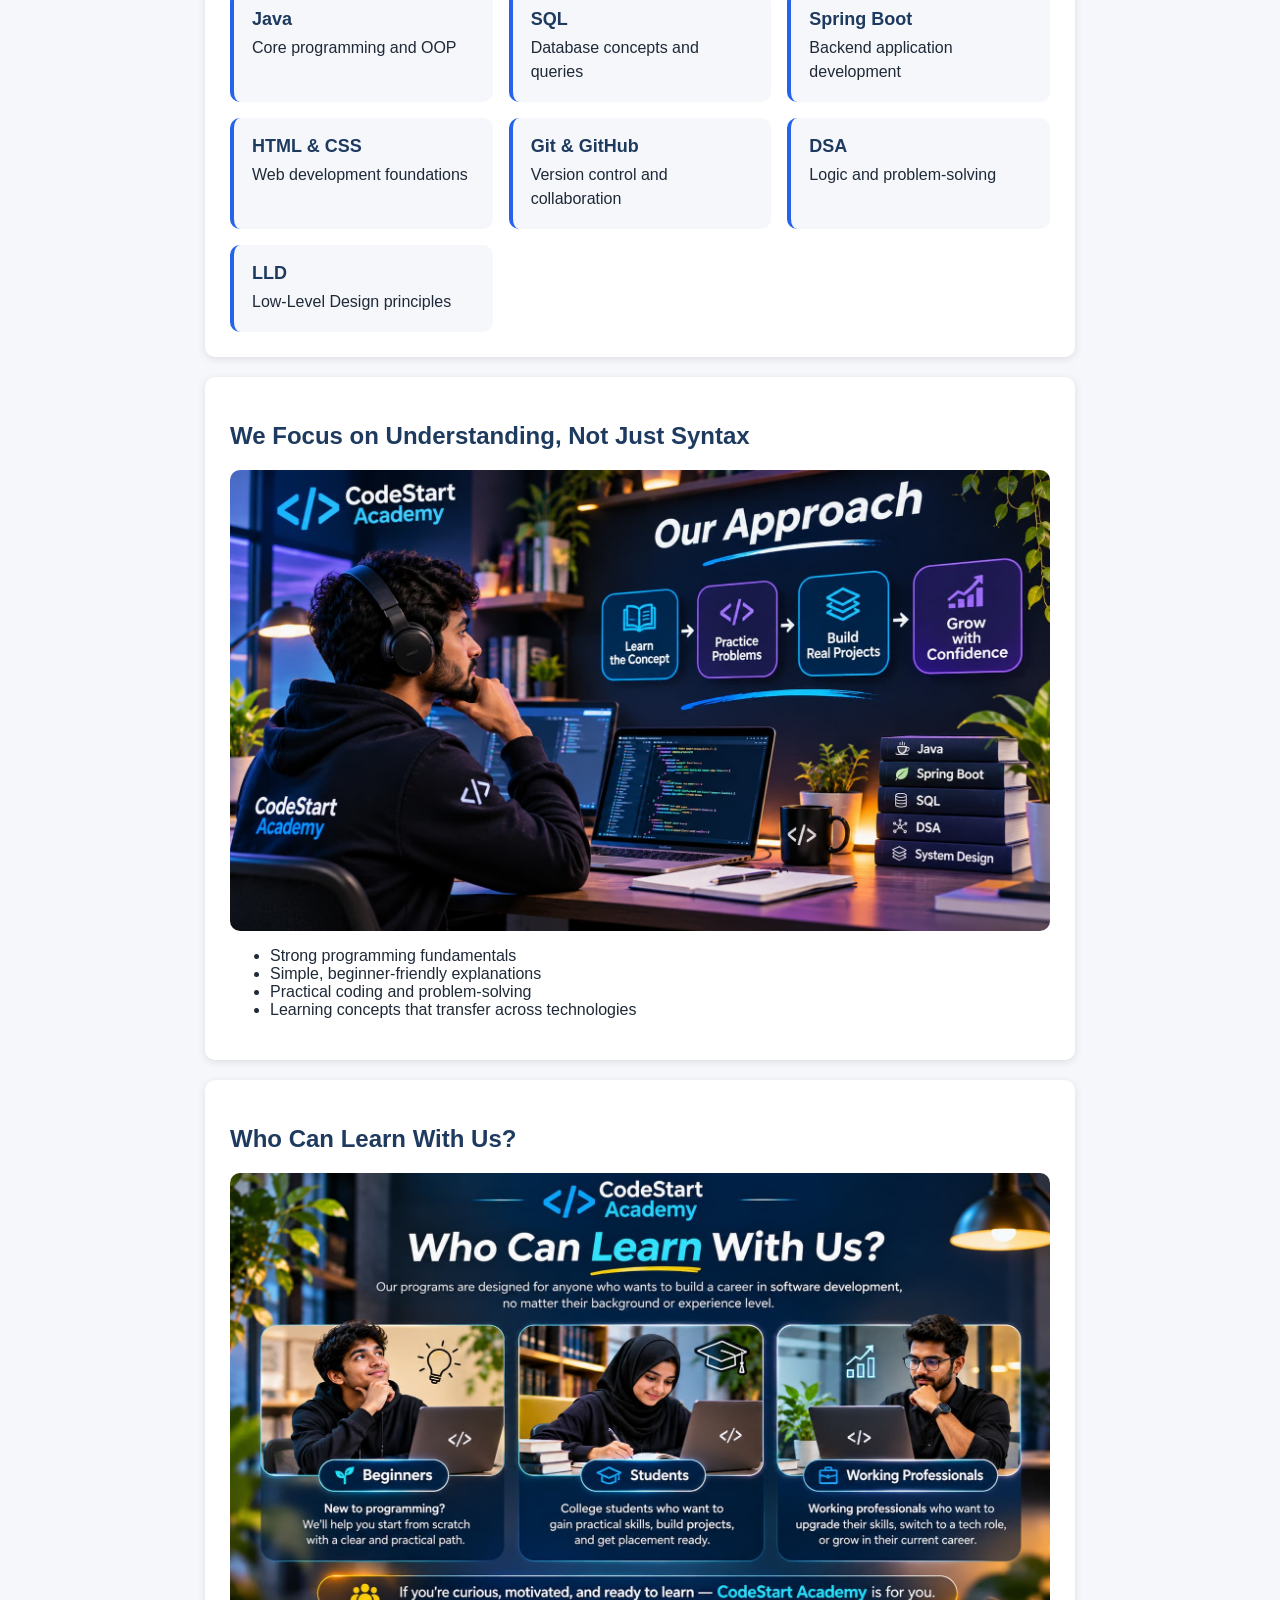
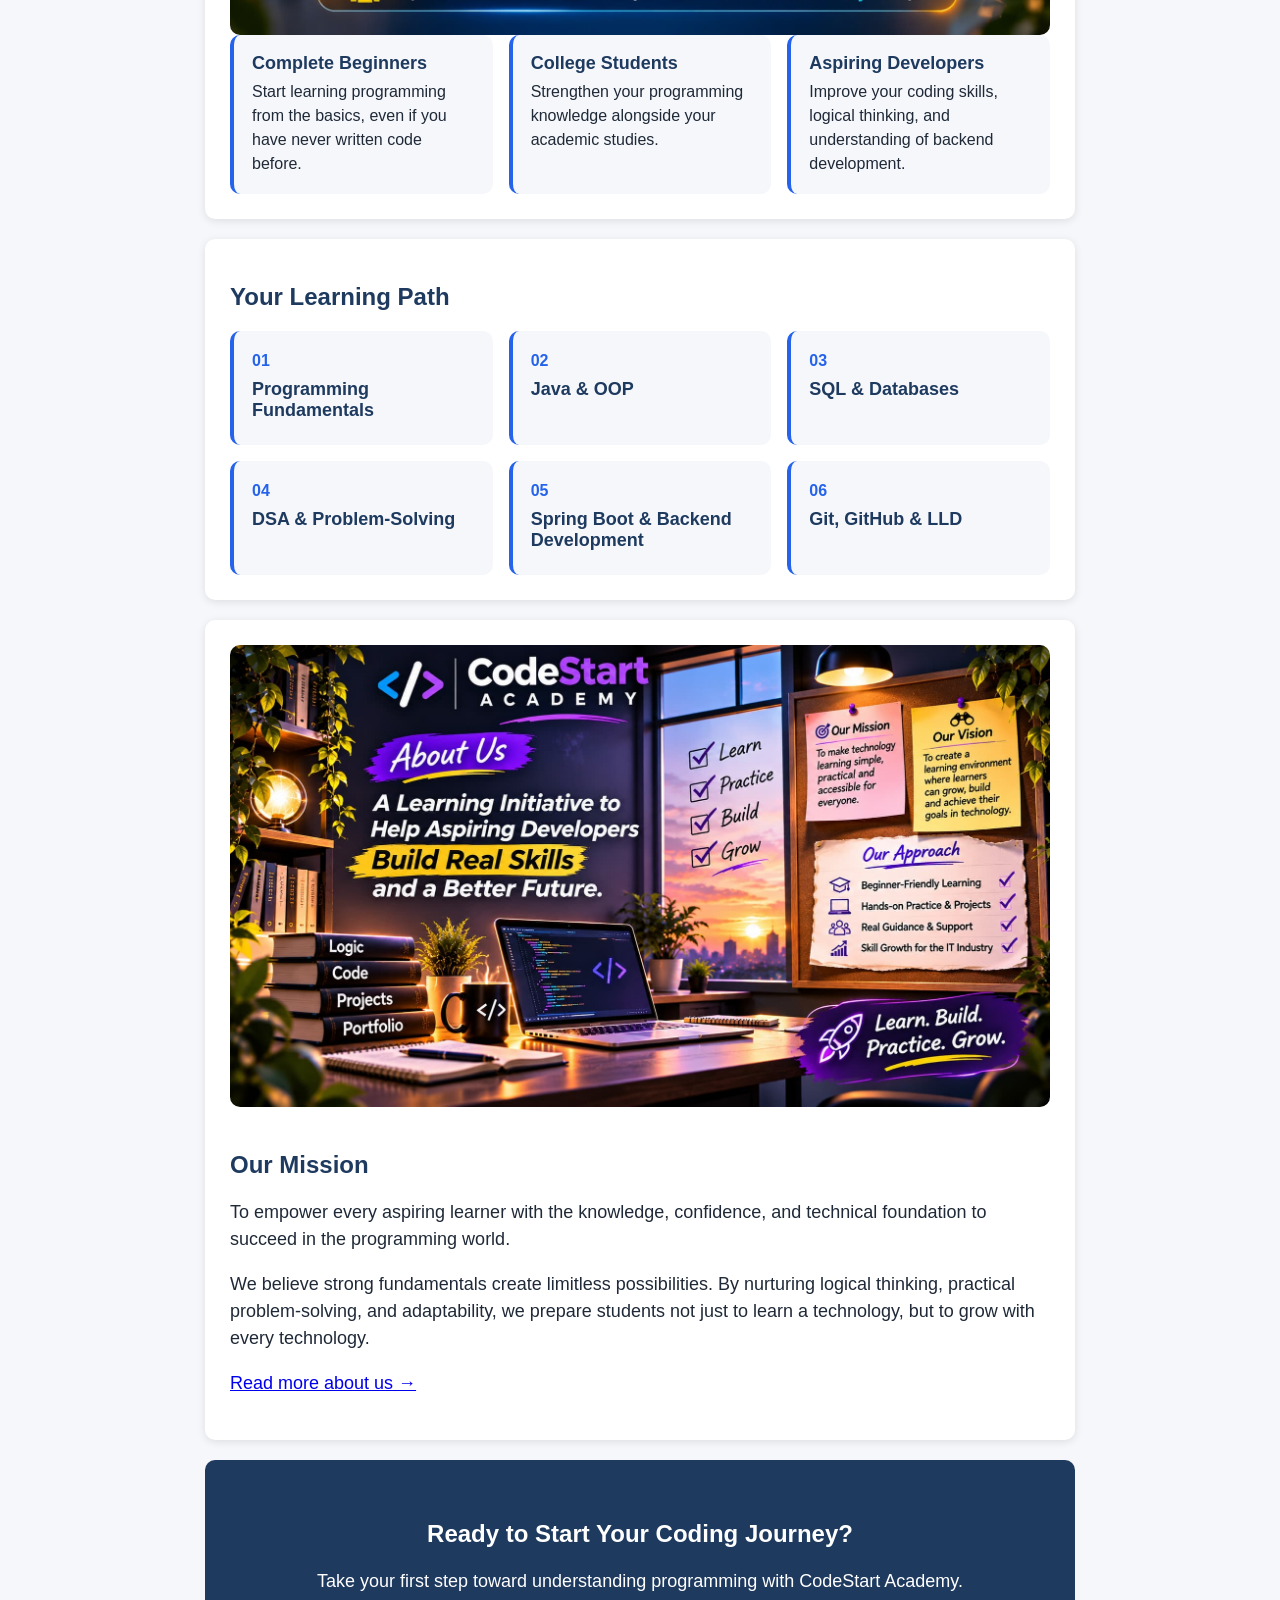
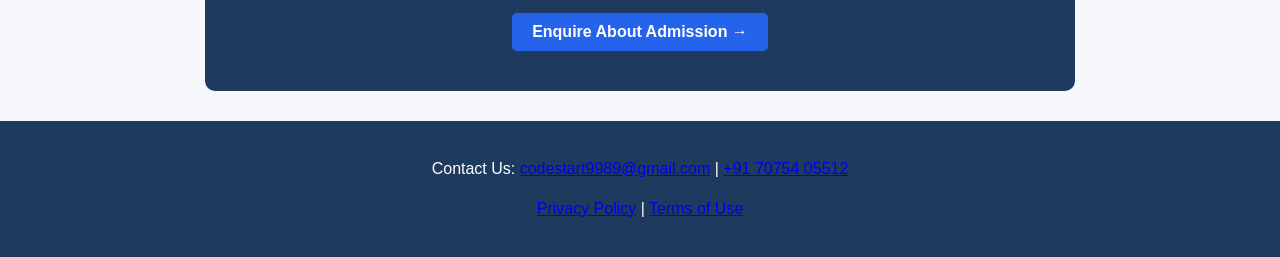
==== commit 1acba89b: "Fix index head and load shared chatbot" ====
--- a/index.html
+++ b/index.html
@@ -9,66 +9,14 @@
     <meta property="og:type" content="website">
     <title>CodeStart Academy | Online Java, SQL and Spring Boot Courses</title>
     <link rel="stylesheet" href="style.css">
-  <script async src="https://www.googletagmanager.com/gtag/js?id=G-7S1333WQDV"></script>
-<script>
-  window.dataLayer = window.dataLayer || [];
-  function gtag(){dataLayer.push(arguments);}
-  gtag('js', new Date());
-  gtag('config', 'G-7S1333WQDV');
-</script>
-
-<div id="chatBox" class="chat-box" hidden>
-  <div class="chat-header">
-    <strong>CodeStart Assistant</strong>
-    <button id="chatClose" aria-label="Close chat">&times;</button>
-  </div>
-  <div id="chatMessages" class="chat-messages">
-    <p class="chat-bot">Hi! Ask me about courses, fees, or batch timings.</p>
-  </div>
-  <form id="chatForm" class="chat-form">
-    <input id="chatInput" type="text" placeholder="Type your question" required>
-    <button type="submit">Send</button>
-  </form>
-</div>
-
-<script>
-  const CHAT_API = "http://localhost:8080/api/chat";
-  const chatBox = document.getElementById("chatBox");
-  const messages = document.getElementById("chatMessages");
-
-  document.getElementById("chatToggle").addEventListener("click", () => {
-    chatBox.hidden = !chatBox.hidden;
-  });
-  document.getElementById("chatClose").addEventListener("click", () => {
-    chatBox.hidden = true;
-  });
-
-  document.getElementById("chatForm").addEventListener("submit", async (event) => {
-    event.preventDefault();
-    const input = document.getElementById("chatInput");
-    const question = input.value.trim();
-    if (!question) return;
-
-    messages.insertAdjacentHTML("beforeend", `<p class="chat-user"></p>`);
-    messages.lastElementChild.textContent = question;
-    input.value = "";
-
-    try {
-      const response = await fetch(CHAT_API, {
-        method: "POST",
-        headers: { "Content-Type": "application/json" },
-        body: JSON.stringify({ message: question })
-      });
-      const data = await response.json();
-      messages.insertAdjacentHTML("beforeend", `<p class="chat-bot"></p>`);
-      messages.lastElementChild.textContent = data.reply;
-    } catch (error) {
-      messages.insertAdjacentHTML("beforeend", `<p class="chat-bot"></p>`);
-      messages.lastElementChild.textContent = "I can't reach the server right now. Please call +91 70754 05512.";
-    }
-    messages.scrollTop = messages.scrollHeight;
-  });
-</script>
+    <script async src="https://www.googletagmanager.com/gtag/js?id=G-7S1333WQDV"></script>
+    <script>
+      window.dataLayer = window.dataLayer || [];
+      function gtag(){dataLayer.push(arguments);}
+      gtag('js', new Date());
+      gtag('config', 'G-7S1333WQDV');
+    </script>
+  </head>
   <body>
 
     <header>
@@ -100,26 +48,27 @@
     </section>
 
     <main>
-<section class="home-block support-section">
-  <h2>More Than Just an Online Class</h2>
-  <p>At CodeStart Academy, you get live teaching and personal support to help you reach your goal.</p>
-
-  <div class="support-grid">
-    <ul class="support-list">
-      <li><strong>Live online classes</strong> in two batches: Monday, Wednesday, and Friday, or Tuesday, Thursday, and Saturday.</li>
-      <li><strong>Mentor sessions</strong> for career guidance, scheduled as you need them.</li>
-      <li><strong>Career discussions</strong> to plan your next step after the course.</li>
-      <li><strong>A personal teaching assistant</strong> on weekends for doubts and practice.</li>
-    </ul>
-    <img src="images/about-support.jpg"
-         alt="Student getting career guidance from a mentor during an online session"
-         width="600" height="400" class="support-img">
-  </div>
-
-  <div class="support-action">
-    <a href="about.html" class="btn">Learn more about our support</a>
-  </div>
-</section>
+
+      <section class="home-block support-section">
+        <h2>More Than Just an Online Class</h2>
+        <p>At CodeStart Academy, you get live teaching and personal support to help you reach your goal.</p>
+
+        <div class="support-grid">
+          <ul class="support-list">
+            <li><strong>Live online classes</strong> in two batches: Monday, Wednesday, and Friday, or Tuesday, Thursday, and Saturday.</li>
+            <li><strong>Mentor sessions</strong> for career guidance, scheduled as you need them.</li>
+            <li><strong>Career discussions</strong> to plan your next step after the course.</li>
+            <li><strong>A personal teaching assistant</strong> on weekends for doubts and practice.</li>
+          </ul>
+          <img src="images/about-support.jpg"
+               alt="Student getting career guidance from a mentor during an online session"
+               width="600" height="400" class="support-img">
+        </div>
+
+        <div class="support-action">
+          <a href="about.html" class="btn">Learn more about our support</a>
+        </div>
+      </section>
 
       <section id="courses" class="home-block">
         <h2>Explore What You&rsquo;ll Learn</h2>
@@ -393,5 +342,6 @@
       </p>
     </footer>
 
+    <script src="chatbot.js"></script>
   </body>
 </html>
